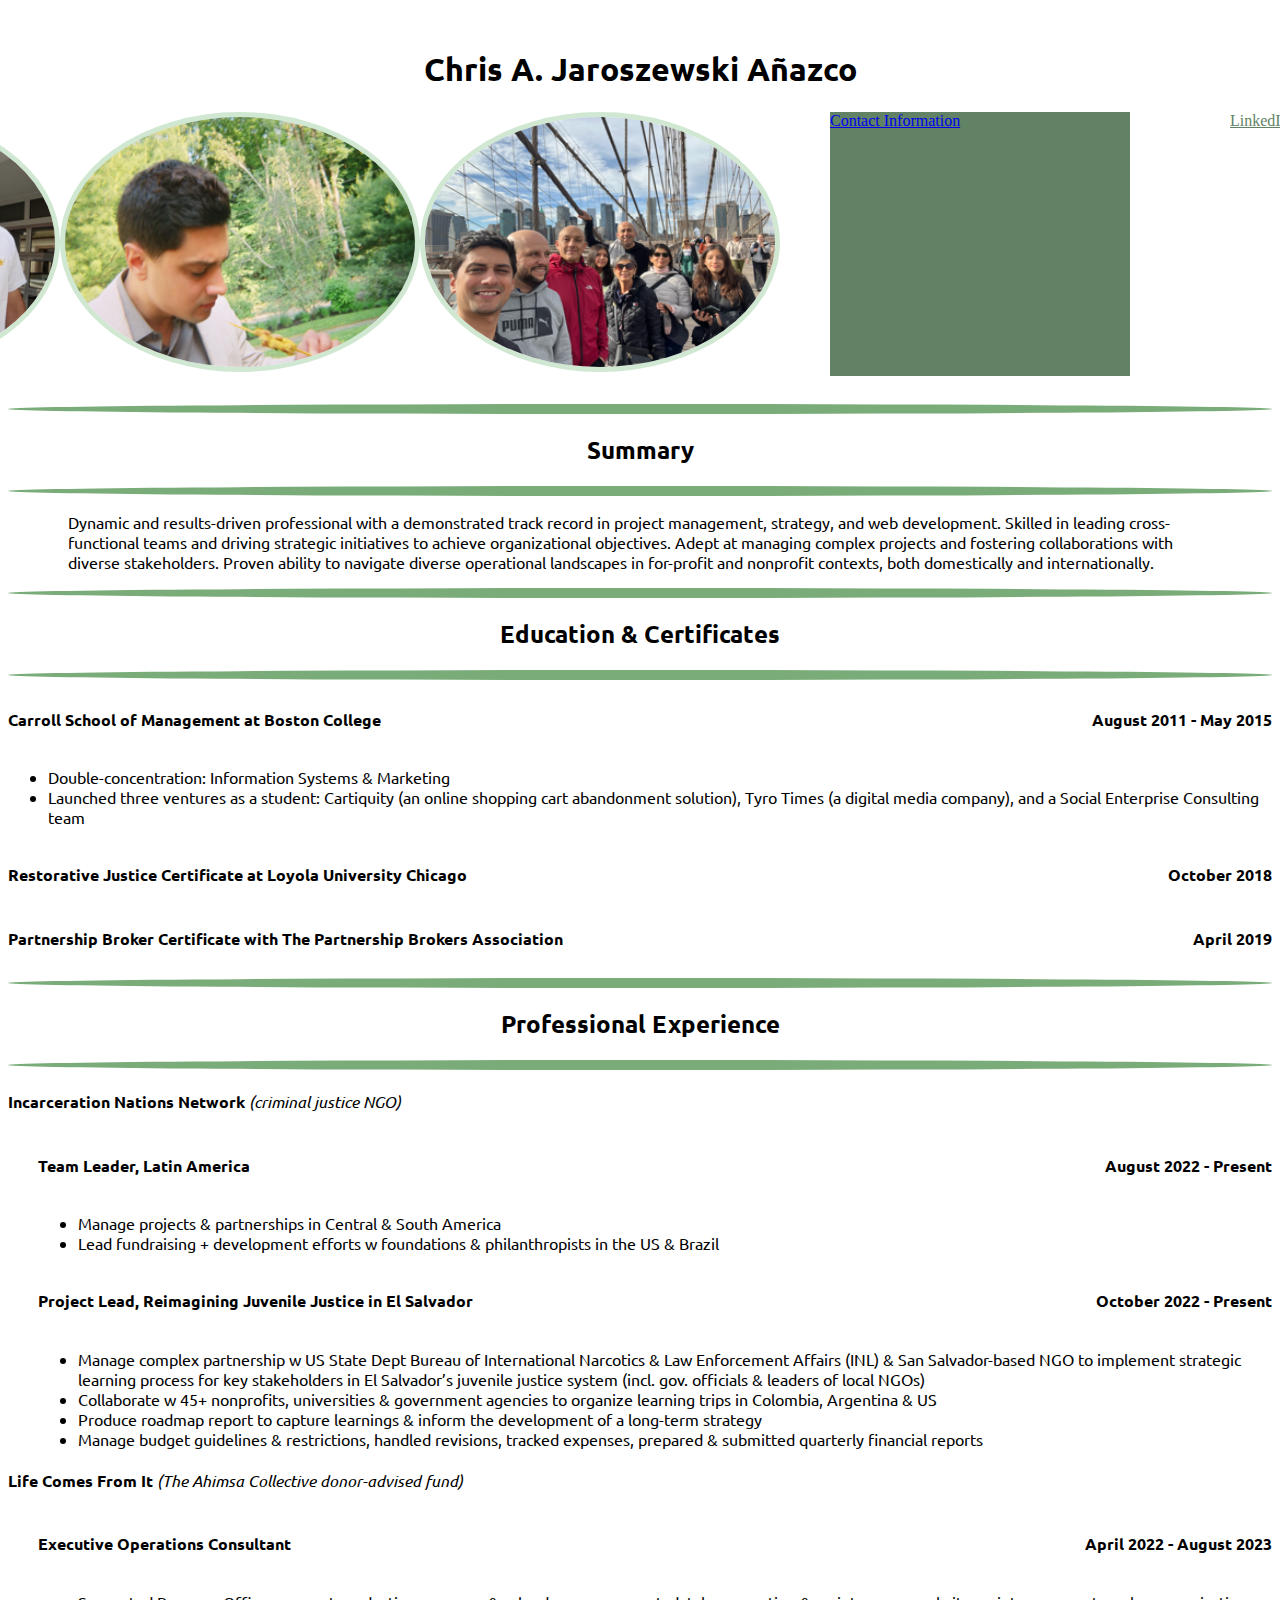
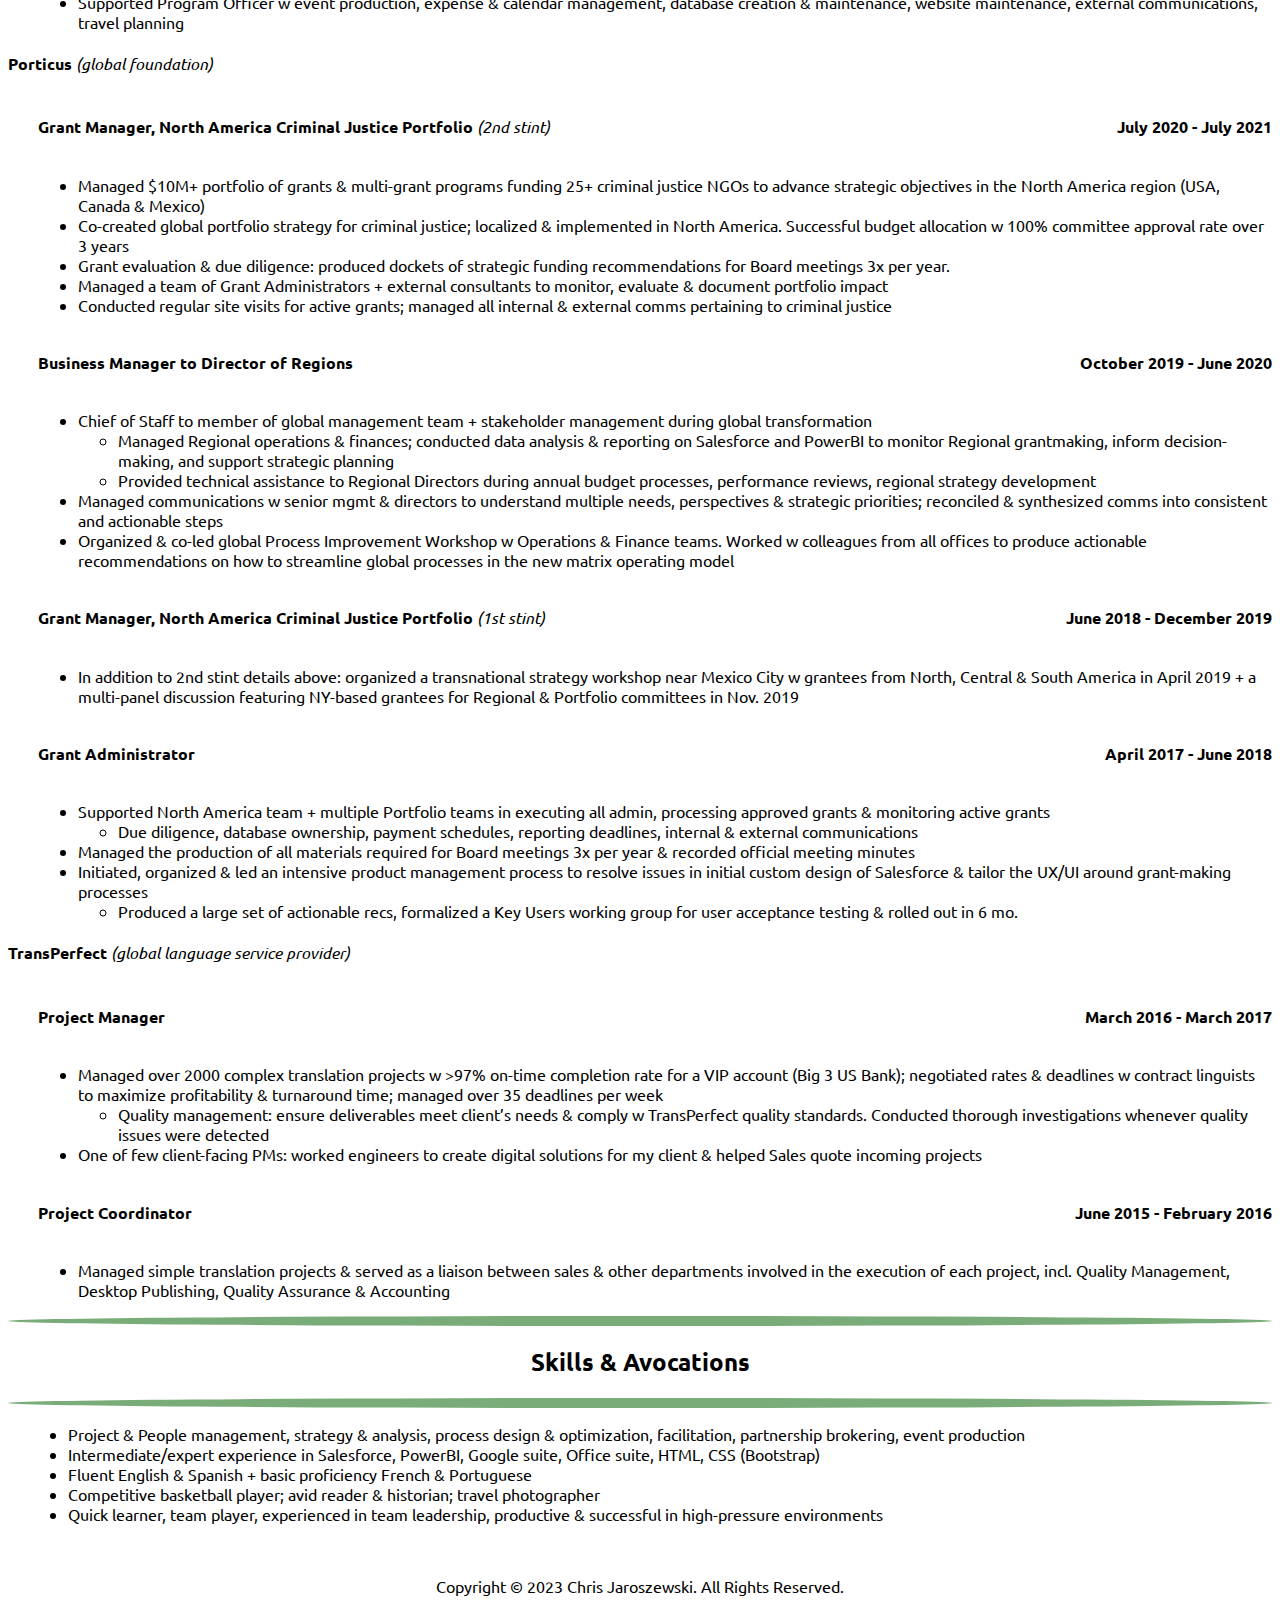
==== index.html @ 4eacf0b4 "Add files via upload" ====
<!DOCTYPE html>
<html lang="en">
<head>
    <meta charset="UTF-8">
    <meta name="viewport" content="width=device-width, initial-scale=1.0">
    <title>Chris Jaroszewski's Resume</title>
    <link rel="preconnect" href="https://fonts.googleapis.com">
    <link rel="preconnect" href="https://fonts.gstatic.com" crossorigin>
    <link href="https://fonts.googleapis.com/css2?family=Ubuntu:ital,wght@0,300;0,400;0,700;1,300;1,400&display=swap" rel="stylesheet">
    <link href="https://cdn.jsdelivr.net/npm/bootstrap@5.3.2/dist/css/bootstrap.min.css" rel="stylesheet" integrity="sha384-T3c6CoIi6uLrA9TneNEoa7RxnatzjcDSCmG1MXxSR1GAsXEV/Dwwykc2MPK8M2HN" crossorigin="anonymous">
    <link href="./styles.css" rel="stylesheet">
</head>

<body>
    <div class="center padded">
        <h1 class="heavy">Chris A. Jaroszewski A&ntilde;azco</h1>
    </div>
    <div class="container mt-3">
        <div class="row center">
            <div class="col"><img src="./Images/C&W.png" class="profile-pic" alt="C & W"></div>
            <div class="col"><img src="./Images/Chris profile pic.png" class="profile-pic" alt="Chris Jaroszewski's profile picture"></div>
            <div class="col"><img src="./Images/BK bridge w fam.png" class="profile-pic" alt="Chris with fam on Brooklyn Bridge"></div>
        <div><p></p></div>
        <div class="center">
            <a class="btn btn-primary btn-lg" href="./contact-me.html" role="button" style="width:300px; margin-left:50px; margin-right:50px">Contact Information</a>
            <a class="btn btn-outline-primary btn-lg" href="https://www.linkedin.com/in/cjaroszewski" role="button" style="width:300px; margin-left:50px; margin-right:50px">LinkedIn</a>
        </div>
    </div>
        
    </div>
    

    <div class="container padded">
        <hr>
        <h2>Summary</h2>
        <hr>
        <p class="tight">Dynamic and results-driven professional with a demonstrated track record in project management, strategy, and web development. Skilled in leading cross-functional teams and driving strategic initiatives to achieve organizational objectives. Adept at managing complex projects and fostering collaborations with diverse stakeholders. Proven ability to navigate diverse operational landscapes in for-profit and nonprofit contexts, both domestically and internationally.</p>
        
        <hr>
        <h2>Education & Certificates</h2>
        <hr>
        <div class="flex-container">
            <div>
                <h4>Carroll School of Management at Boston College</h4>
            </div>
            <div>
                <h4>August 2011 - May 2015</h4>
            </div>
        </div>
        <ul>
            <li>Double-concentration: Information Systems & Marketing</li>
            <li>Launched three ventures as a student: Cartiquity (an online shopping cart abandonment solution), Tyro Times (a digital media company), and a Social Enterprise Consulting team</li>
        </ul>
        <div class="flex-container">
            <h4>Restorative Justice Certificate at Loyola University Chicago</h4>
            <h4>October 2018</h4>
        </div>
        <div class="flex-container">
            <h4>Partnership Broker Certificate with The Partnership Brokers Association</h4>
            <h4>April 2019</h4>
        </div>
        <hr>
        <h2>Professional Experience</h2>
        <hr>
        <h4>Incarceration Nations Network <span class="italic">(criminal justice NGO)</span></h4>
        <div class="padded-left">
            <div class="flex-container">
                <h4>Team Leader, Latin America</h4>
                <h4>August 2022 - Present</h4>
            </div>
                <ul>
                    <li>Manage projects & partnerships in Central & South America</li>
                    <li>Lead fundraising + development efforts w foundations & philanthropists in the US & Brazil</li>
                </ul>
            <div class="flex-container">
                <h4>Project Lead, Reimagining Juvenile Justice in El Salvador</h4>
                <h4>October 2022 - Present</h4>
            </div>
            <ul>
                <li>Manage complex partnership w US State Dept Bureau of International Narcotics & Law Enforcement Affairs (INL) & San Salvador-based NGO to implement strategic learning process for key stakeholders in El Salvador’s juvenile justice system (incl. gov. officials & leaders of local NGOs)</li>
                <li>Collaborate w 45+ nonprofits, universities & government agencies to organize learning trips in Colombia, Argentina & US</li>
                <li>Produce roadmap report to capture learnings & inform the development of a long-term strategy</li>
                <li>Manage budget guidelines & restrictions, handled revisions, tracked expenses, prepared & submitted quarterly financial reports</li>
            </ul>
        </div>
        <h4>Life Comes From It <span class="italic">(The Ahimsa Collective donor-advised fund)</span></h4>
        <div class="padded-left">
            <div class="flex-container">
                <h4>Executive Operations Consultant</h4>
                <h4>April 2022 - August 2023</h4>
            </div>
            <ul>
                <li>Supported Program Officer w event production, expense & calendar management, database creation & maintenance, website maintenance, external communications, travel planning</li>
            </ul>
        </div>
        <h4>Porticus <span class="italic">(global foundation)</span></h4>
        <div class="padded-left">
            <div class="flex-container">
                <h4>Grant Manager, North America Criminal Justice Portfolio <span class="italic">(2nd stint)</span></h4>
                <h4>July 2020 - July 2021</h4>
            </div>
            <ul>
                <li>Managed $10M+ portfolio of grants & multi-grant programs funding 25+ criminal justice NGOs to advance strategic objectives in the North America region (USA, Canada & Mexico)</li>
                <li>Co-created global portfolio strategy for criminal justice; localized & implemented in North America. Successful budget allocation w 100% committee approval rate over 3 years</li>
                <li>Grant evaluation & due diligence: produced dockets of strategic funding recommendations for Board meetings 3x per year.</li>
                <li>Managed a team of Grant Administrators + external consultants to monitor, evaluate & document portfolio impact </li>
                <li>Conducted regular site visits for active grants; managed all internal & external comms pertaining to criminal justice</li>
            </ul>
            <div class="flex-container">
                <h4>Business Manager to Director of Regions</h4>
                <h4>October 2019 - June 2020</h4>
            </div>
            <ul>
                <li>
                    Chief of Staff to member of global management team + stakeholder management during global transformation</li>
                    <ul>
                        <li>Managed Regional operations & finances; conducted data analysis & reporting on Salesforce and PowerBI to monitor Regional grantmaking, inform decision-making, and support strategic planning 
                        </li>
                        <li>Provided technical assistance to Regional Directors during annual budget processes, performance reviews, regional strategy development
                        </li>
                    </ul>
                <li>Managed communications w senior mgmt & directors to understand multiple needs, perspectives & strategic priorities; reconciled & synthesized comms into consistent and actionable steps
                </li>
                <li>Organized & co-led global Process Improvement Workshop w Operations & Finance teams. Worked w colleagues from all offices to produce actionable recommendations on how to streamline global processes in the new matrix operating model
                </li>
            </ul>
            <div class="flex-container">
                <h4>Grant Manager, North America Criminal Justice Portfolio <span class="italic">(1st stint)</span></h4>
                <h4>June 2018 - December 2019</h4>
            </div>
            <ul>
                <li>In addition to 2nd stint details above: organized a transnational strategy workshop near Mexico City w grantees from North, Central & South America in April 2019 + a multi-panel discussion featuring NY-based grantees for Regional & Portfolio committees in Nov. 2019
                </li>
            </ul>
            <div class="flex-container">
                <h4>Grant Administrator</h4>
                <h4>April 2017 - June 2018</h4>
            </div>
            <ul>
                <li>Supported North America team + multiple Portfolio teams in executing all admin, processing approved grants & monitoring active grants 
                </li>
                <ul>
                    <li>Due diligence, database ownership, payment schedules, reporting deadlines, internal & external communications
                    </li>
                </ul>
                <li>Managed the production of all materials required for Board meetings 3x per year & recorded official meeting minutes
                </li>
                <li>Initiated, organized & led an intensive product management process to resolve issues in initial custom design of Salesforce & tailor the UX/UI around grant-making processes
                </li>
                <ul>
                    <li>Produced a large set of actionable recs, formalized a Key Users working group for user acceptance testing & rolled out in 6 mo.
                    </li>
                </ul>
            </ul>
        </div>
        <h4>TransPerfect <span class="italic">(global language service provider)</span></h4>
        <div class="padded-left">
            <div class="flex-container">
                <h4>Project Manager</h4>
                <h4>March 2016 - March 2017</h4>
            </div>
            <ul>
                <li>Managed over 2000 complex translation projects w >97% on-time completion rate for a VIP account (Big 3 US Bank); negotiated rates & deadlines w contract linguists to maximize profitability & turnaround time; managed over 35 deadlines per week
                </li>
                <ul>
                    <li>Quality management: ensure deliverables meet client’s needs & comply w TransPerfect quality standards. Conducted thorough investigations whenever quality issues were detected
                    </li>
                </ul>
                <li>One of few client-facing PMs: worked engineers to create digital solutions for my client & helped Sales quote incoming projects
                </li>
            </ul>
            <div class="flex-container">
                <h4>Project Coordinator</h4>
                <h4>June 2015 - February 2016</h4>
            </div>
                <ul>
                    <li>
                        Managed simple translation projects & served as a liaison between sales & other departments involved in the execution of each project, incl. Quality Management, Desktop Publishing, Quality Assurance & Accounting
                    </li>
                </ul>
        </div>
        <hr>
        <h2>Skills & Avocations</h2>
        <hr>
            <ul class="tight">
                <li>Project & People management, strategy & analysis, process design & optimization, facilitation, partnership brokering, event production</li>
                <li>Intermediate/expert experience in Salesforce, PowerBI, Google suite, Office suite, HTML, CSS (Bootstrap)</li>
                <li>Fluent English & Spanish + basic proficiency French & Portuguese</li>
                <li>Competitive basketball player; avid reader & historian; travel photographer</li>
                <li>Quick learner, team player, experienced in team leadership, productive & successful in high-pressure environments</li>
            </ul>
    </div>
    <div class="center padded">
        <footer>
            <p>Copyright © 2023 Chris Jaroszewski. All Rights Reserved.</p>
        </footer>
    </div>
    <script src="https://cdn.jsdelivr.net/npm/bootstrap@5.3.2/dist/js/bootstrap.bundle.min.js" integrity="sha384-C6RzsynM9kWDrMNeT87bh95OGNyZPhcTNXj1NW7RuBCsyN/o0jlpcV8Qyq46cDfL" crossorigin="anonymous"></script>
</body>
</html>
---- styles.css ----
.center {
    display: flex;
    justify-content: center;
}

.heavy {
    font-weight: 700;
}

.tight {
    padding-left: 60px;
    padding-right: 60px;
}

.flex-container {
    display: flex;
    justify-content: space-between;
}

.flex-container-even {
    display: flex;
    justify-content: space-evenly;
}

.profile-pic {
    border-radius: 50%;
    border: 5px #D0E7D2 solid;
    height: 250px;
    width: 350px
}

h1, h2, h3, h4, h5, p, li {
    font-family: 'Ubuntu', sans-serif;
}

.italic {
    font-family: 'Ubuntu', sans-serif;
    font-style: italic;
    font-weight: 300;
}

h1, h2, footer {
    text-align: center;
}

hr {
    color: #B0D9B1;
    border: 5px #79AC78 solid;
    border-radius: 50%;
}

.padded {
    padding-top: 20px;
}

.padded-left {
    padding-left: 30px;
}

.absolute {
    position: absolute;
    top: 25px;
    left: 25px
}

.btn-primary {
    background-color: #618264;
    border: #618264;
}

.btn-outline-primary {
    color: #618264;
    border-color: #618264;
}
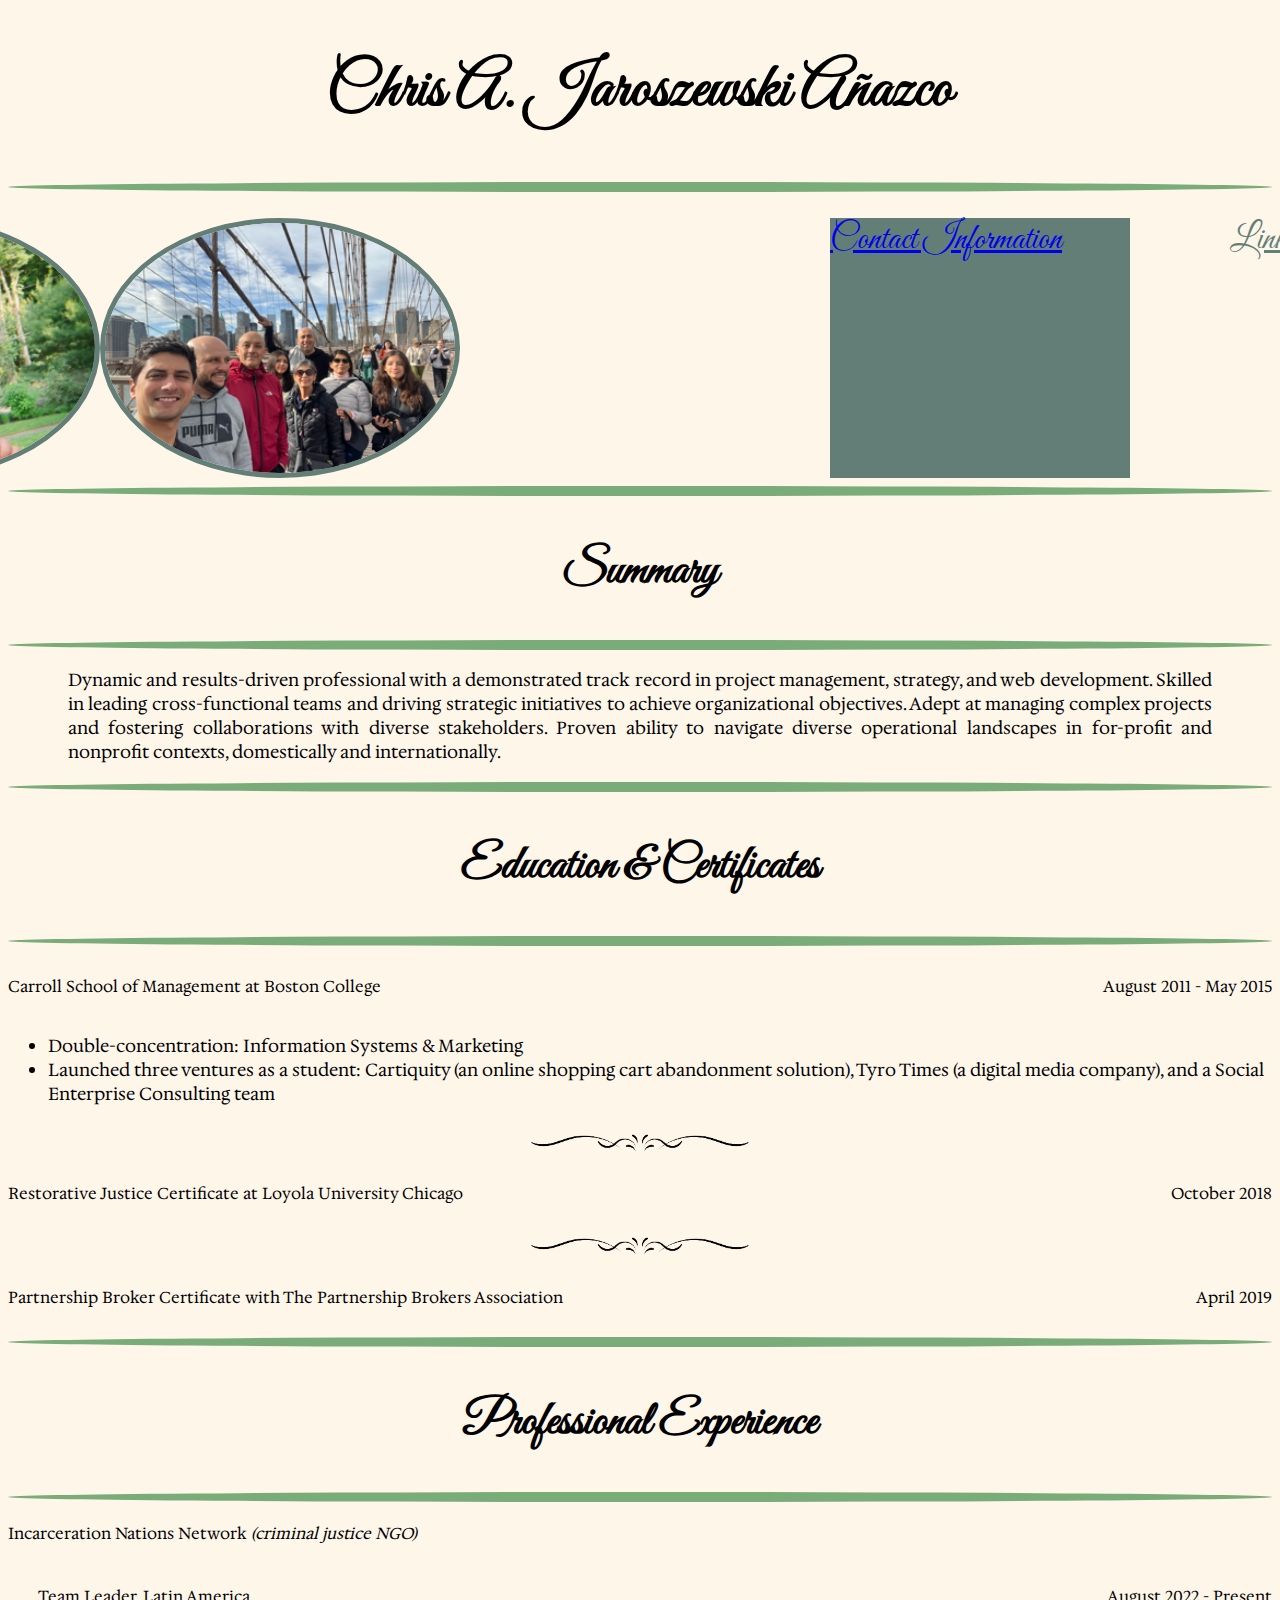
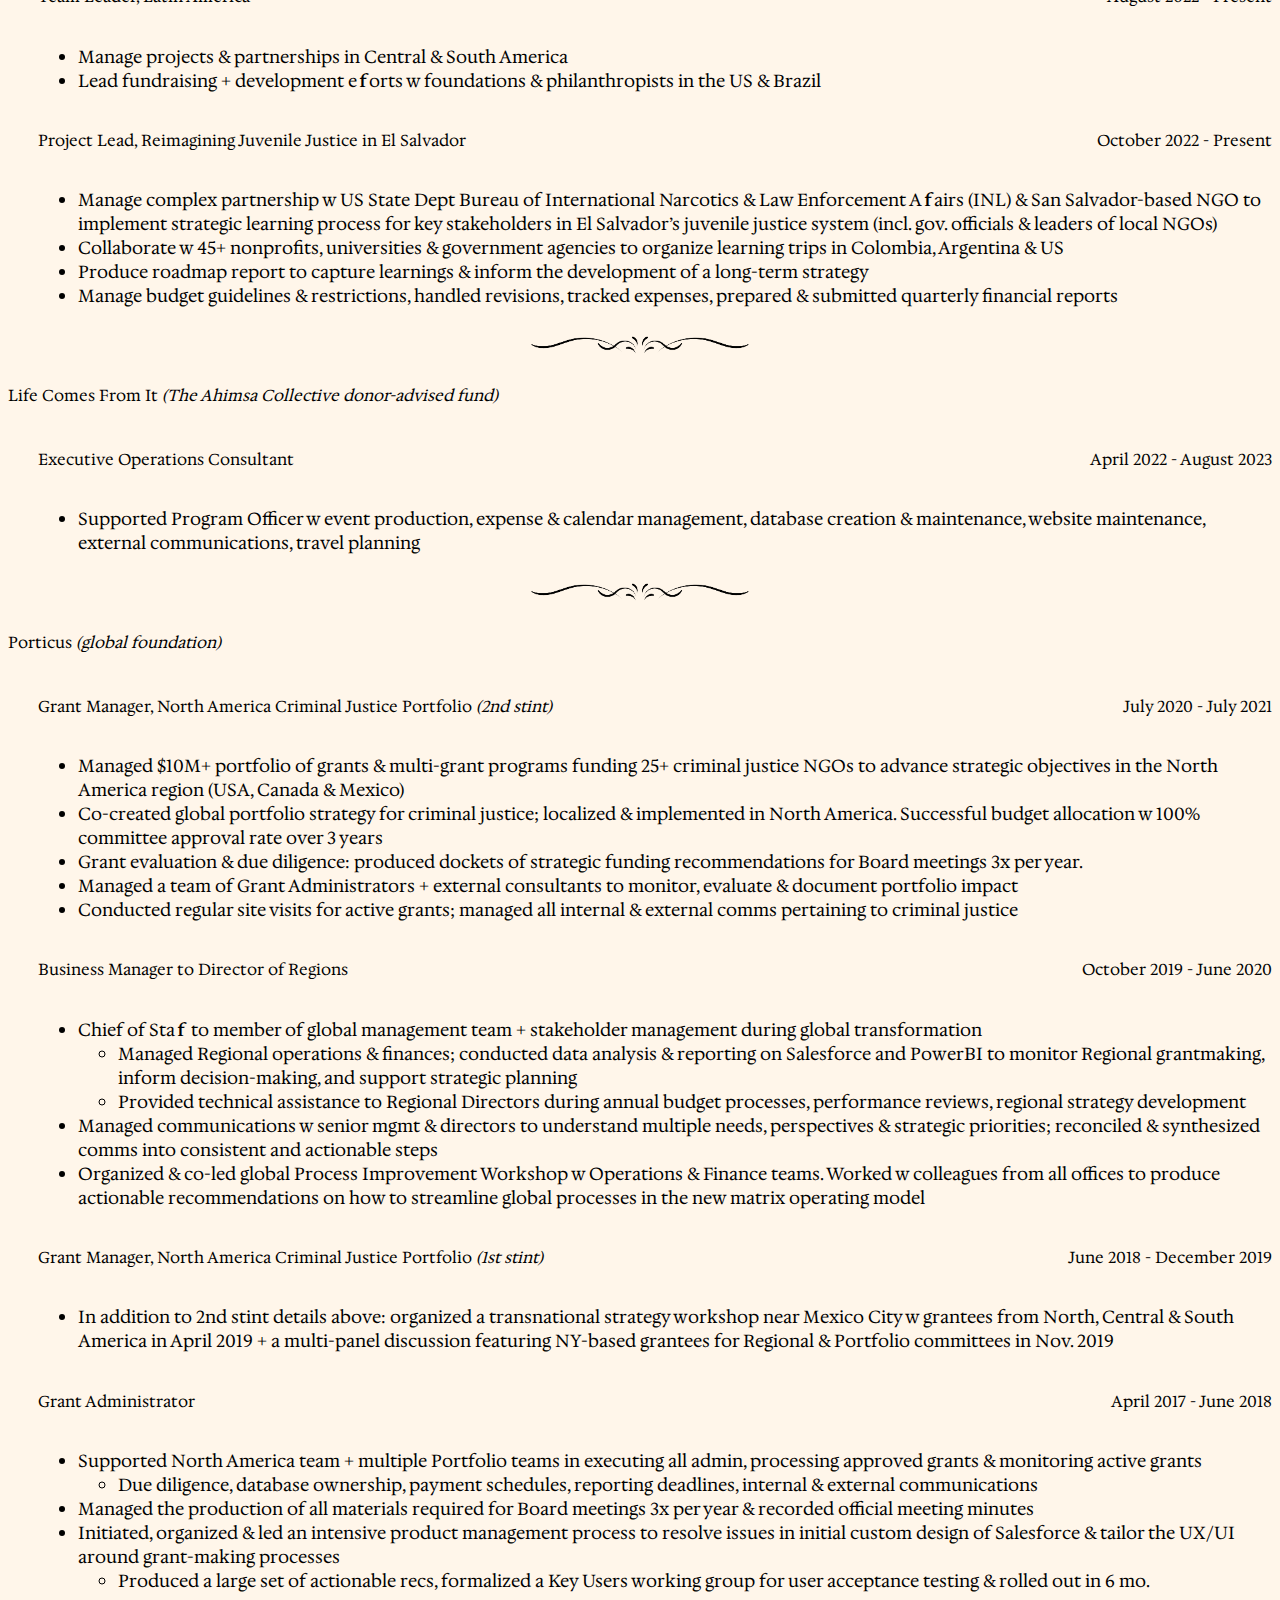
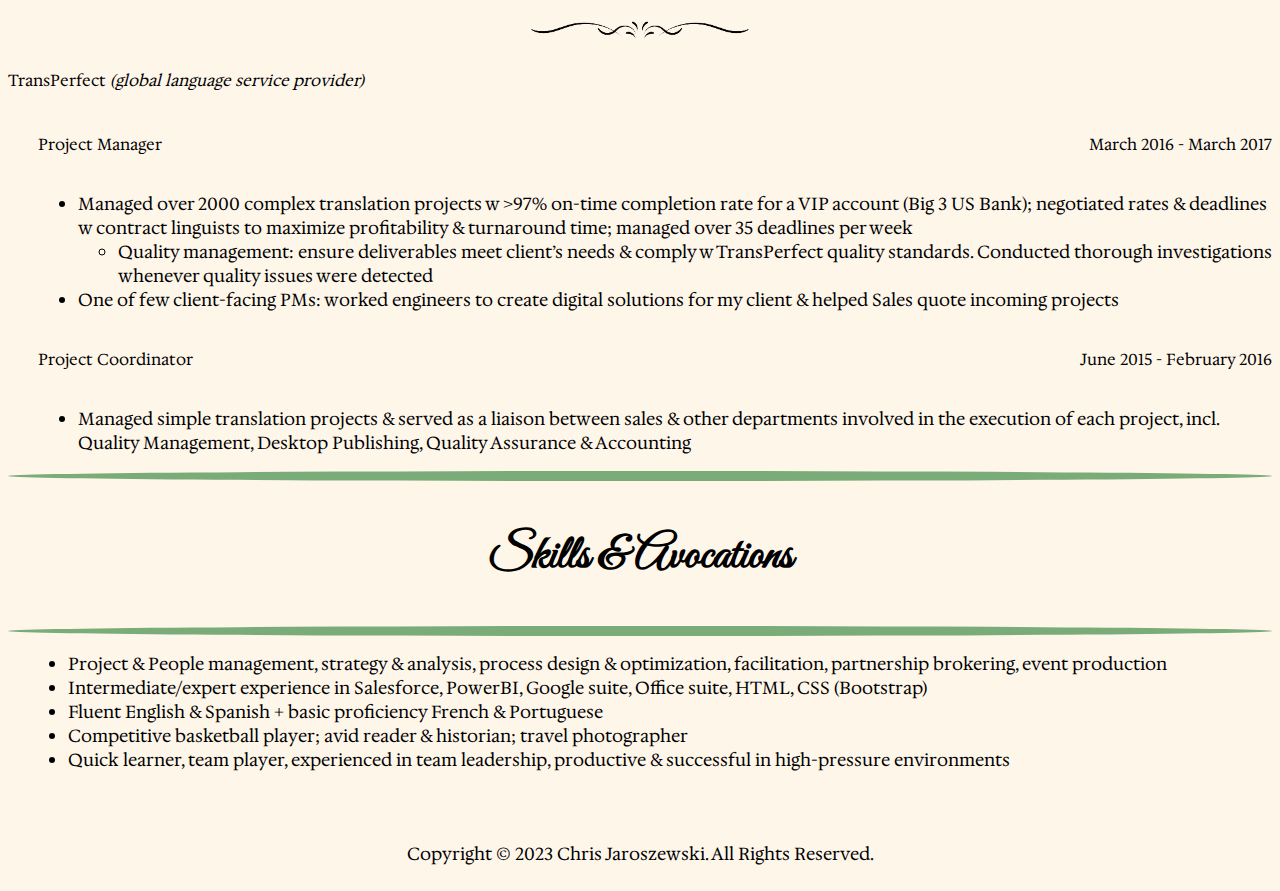
==== commit 9da72b8c: "Add files via upload" ====
--- a/index.html
+++ b/index.html
@@ -7,23 +7,27 @@
     <link rel="preconnect" href="https://fonts.googleapis.com">
     <link rel="preconnect" href="https://fonts.gstatic.com" crossorigin>
     <link href="https://fonts.googleapis.com/css2?family=Ubuntu:ital,wght@0,300;0,400;0,700;1,300;1,400&display=swap" rel="stylesheet">
+    <link href="https://fonts.googleapis.com/css2?family=Great+Vibes&display=swap" rel="stylesheet">
+    <link href="https://fonts.googleapis.com/css2?family=Hedvig+Letters+Serif:opsz@12..24&display=swap" rel="stylesheet">
     <link href="https://cdn.jsdelivr.net/npm/bootstrap@5.3.2/dist/css/bootstrap.min.css" rel="stylesheet" integrity="sha384-T3c6CoIi6uLrA9TneNEoa7RxnatzjcDSCmG1MXxSR1GAsXEV/Dwwykc2MPK8M2HN" crossorigin="anonymous">
     <link href="./styles.css" rel="stylesheet">
 </head>
 
-<body>
-    <div class="center padded">
-        <h1 class="heavy">Chris A. Jaroszewski A&ntilde;azco</h1>
-    </div>
-    <div class="container mt-3">
+<body style="background-color: #fff6ea;">
+    <div class="container center">
+        <h1 class="heavy pt-5" style="font-size: 4rem;">Chris A. Jaroszewski A&ntilde;azco</h1>
+    </div>
+    <hr>
+    <br>
+    <div>
         <div class="row center">
-            <div class="col"><img src="./Images/C&W.png" class="profile-pic" alt="C & W"></div>
-            <div class="col"><img src="./Images/Chris profile pic.png" class="profile-pic" alt="Chris Jaroszewski's profile picture"></div>
-            <div class="col"><img src="./Images/BK bridge w fam.png" class="profile-pic" alt="Chris with fam on Brooklyn Bridge"></div>
+            <div class="col center"><img src="./Images/C&W.png" class="profile-pic" alt="C & W"></div>
+            <div class="col center"><img src="./Images/Chris profile pic.png" class="profile-pic" alt="Chris Jaroszewski's profile picture"></div>
+            <div class="col center"><img src="./Images/BK bridge w fam.png" class="profile-pic" alt="Chris with fam on Brooklyn Bridge"></div>
         <div><p></p></div>
-        <div class="center">
-            <a class="btn btn-primary btn-lg" href="./contact-me.html" role="button" style="width:300px; margin-left:50px; margin-right:50px">Contact Information</a>
-            <a class="btn btn-outline-primary btn-lg" href="https://www.linkedin.com/in/cjaroszewski" role="button" style="width:300px; margin-left:50px; margin-right:50px">LinkedIn</a>
+        <div class="row center">
+            <div class="col center" style="padding-left: 320px;"><a class="btn btn-primary btn-lg" href="./contact-me.html" role="button" style="width:300px; margin-left:50px; margin-right:50px; font-family: 'Great Vibes', cursive; font-size: 2.2rem">Contact Information</a></div>
+            <div class="col center" style="padding-right: 320px;"><a class="btn btn-outline-primary btn-lg" href="https://www.linkedin.com/in/cjaroszewski" role="button" style="width:300px; margin-left:50px; margin-right:50px; font-family: 'Great Vibes', cursive; font-size: 2.2rem">LinkedIn</a></div>
         </div>
     </div>
         
@@ -34,7 +38,7 @@
         <hr>
         <h2>Summary</h2>
         <hr>
-        <p class="tight">Dynamic and results-driven professional with a demonstrated track record in project management, strategy, and web development. Skilled in leading cross-functional teams and driving strategic initiatives to achieve organizational objectives. Adept at managing complex projects and fostering collaborations with diverse stakeholders. Proven ability to navigate diverse operational landscapes in for-profit and nonprofit contexts, both domestically and internationally.</p>
+        <p class="tight" style="text-align: justify;">Dynamic and results-driven professional with a demonstrated track record in project management, strategy, and web development. Skilled in leading cross-functional teams and driving strategic initiatives to achieve organizational objectives. Adept at managing complex projects and fostering collaborations with diverse stakeholders. Proven ability to navigate diverse operational landscapes in for-profit and nonprofit contexts, domestically and internationally.</p>
         
         <hr>
         <h2>Education & Certificates</h2>
@@ -51,10 +55,12 @@
             <li>Double-concentration: Information Systems & Marketing</li>
             <li>Launched three ventures as a student: Cartiquity (an online shopping cart abandonment solution), Tyro Times (a digital media company), and a Social Enterprise Consulting team</li>
         </ul>
+        <div class="center"><img src="./Images/divider.png" alt="divider" height="40px"></div>
         <div class="flex-container">
             <h4>Restorative Justice Certificate at Loyola University Chicago</h4>
             <h4>October 2018</h4>
         </div>
+        <div class="center"><img src="./Images/divider.png" alt="divider" height="40px"></div>
         <div class="flex-container">
             <h4>Partnership Broker Certificate with The Partnership Brokers Association</h4>
             <h4>April 2019</h4>
@@ -62,7 +68,7 @@
         <hr>
         <h2>Professional Experience</h2>
         <hr>
-        <h4>Incarceration Nations Network <span class="italic">(criminal justice NGO)</span></h4>
+        <h4>Incarceration Nations Network <span style="font-style: italic">(criminal justice NGO)</span></h4>
         <div class="padded-left">
             <div class="flex-container">
                 <h4>Team Leader, Latin America</h4>
@@ -83,7 +89,8 @@
                 <li>Manage budget guidelines & restrictions, handled revisions, tracked expenses, prepared & submitted quarterly financial reports</li>
             </ul>
         </div>
-        <h4>Life Comes From It <span class="italic">(The Ahimsa Collective donor-advised fund)</span></h4>
+        <div class="center"><img src="./Images/divider.png" alt="divider" height="40px"></div>
+        <h4>Life Comes From It <span style="font-style: italic">(The Ahimsa Collective donor-advised fund)</span></h4>
         <div class="padded-left">
             <div class="flex-container">
                 <h4>Executive Operations Consultant</h4>
@@ -93,10 +100,11 @@
                 <li>Supported Program Officer w event production, expense & calendar management, database creation & maintenance, website maintenance, external communications, travel planning</li>
             </ul>
         </div>
-        <h4>Porticus <span class="italic">(global foundation)</span></h4>
-        <div class="padded-left">
-            <div class="flex-container">
-                <h4>Grant Manager, North America Criminal Justice Portfolio <span class="italic">(2nd stint)</span></h4>
+        <div class="center"><img src="./Images/divider.png" alt="divider" height="40px"></div>
+        <h4>Porticus <span style="font-style: italic">(global foundation)</span></h4>
+        <div class="padded-left">
+            <div class="flex-container">
+                <h4>Grant Manager, North America Criminal Justice Portfolio <span style="font-style: italic">(2nd stint)</span></h4>
                 <h4>July 2020 - July 2021</h4>
             </div>
             <ul>
@@ -125,7 +133,7 @@
                 </li>
             </ul>
             <div class="flex-container">
-                <h4>Grant Manager, North America Criminal Justice Portfolio <span class="italic">(1st stint)</span></h4>
+                <h4>Grant Manager, North America Criminal Justice Portfolio <span style="font-style: italic">(1st stint)</span></h4>
                 <h4>June 2018 - December 2019</h4>
             </div>
             <ul>
@@ -153,7 +161,8 @@
                 </ul>
             </ul>
         </div>
-        <h4>TransPerfect <span class="italic">(global language service provider)</span></h4>
+        <div class="center"><img src="./Images/divider.png" alt="divider" height="40px"></div>
+        <h4>TransPerfect <span style="font-style: italic;">(global language service provider)</span></h4>
         <div class="padded-left">
             <div class="flex-container">
                 <h4>Project Manager</h4>
@@ -190,6 +199,8 @@
                 <li>Quick learner, team player, experienced in team leadership, productive & successful in high-pressure environments</li>
             </ul>
     </div>
+    <br>
+    <br>
     <div class="center padded">
         <footer>
             <p>Copyright © 2023 Chris Jaroszewski. All Rights Reserved.</p>
--- a/styles.css
+++ b/styles.css
@@ -24,13 +24,26 @@
 
 .profile-pic {
     border-radius: 50%;
-    border: 5px #D0E7D2 solid;
+    border: 5px #637E76 solid;
     height: 250px;
     width: 350px
 }
 
-h1, h2, h3, h4, h5, p, li {
-    font-family: 'Ubuntu', sans-serif;
+h1, h2 {
+    font-family: 'Great Vibes', cursive;
+}
+
+h2 {
+    font-size: 3rem;
+    padding-top: 5px;
+}
+
+h3, h4, h5, p, li {
+    font-family: 'Hedvig Letters Serif', serif;
+}
+
+p, li {
+    font-size: 1.1rem;
 }
 
 .italic {
@@ -44,13 +57,9 @@
 }
 
 hr {
-    color: #B0D9B1;
+    color: #637E76;
     border: 5px #79AC78 solid;
     border-radius: 50%;
-}
-
-.padded {
-    padding-top: 20px;
 }
 
 .padded-left {
@@ -64,11 +73,11 @@
 }
 
 .btn-primary {
-    background-color: #618264;
-    border: #618264;
+    background-color: #637E76;
+    border: #637E76;
 }
 
 .btn-outline-primary {
-    color: #618264;
-    border-color: #618264;
+    color: #637E76;
+    border-color: #637E76;
 }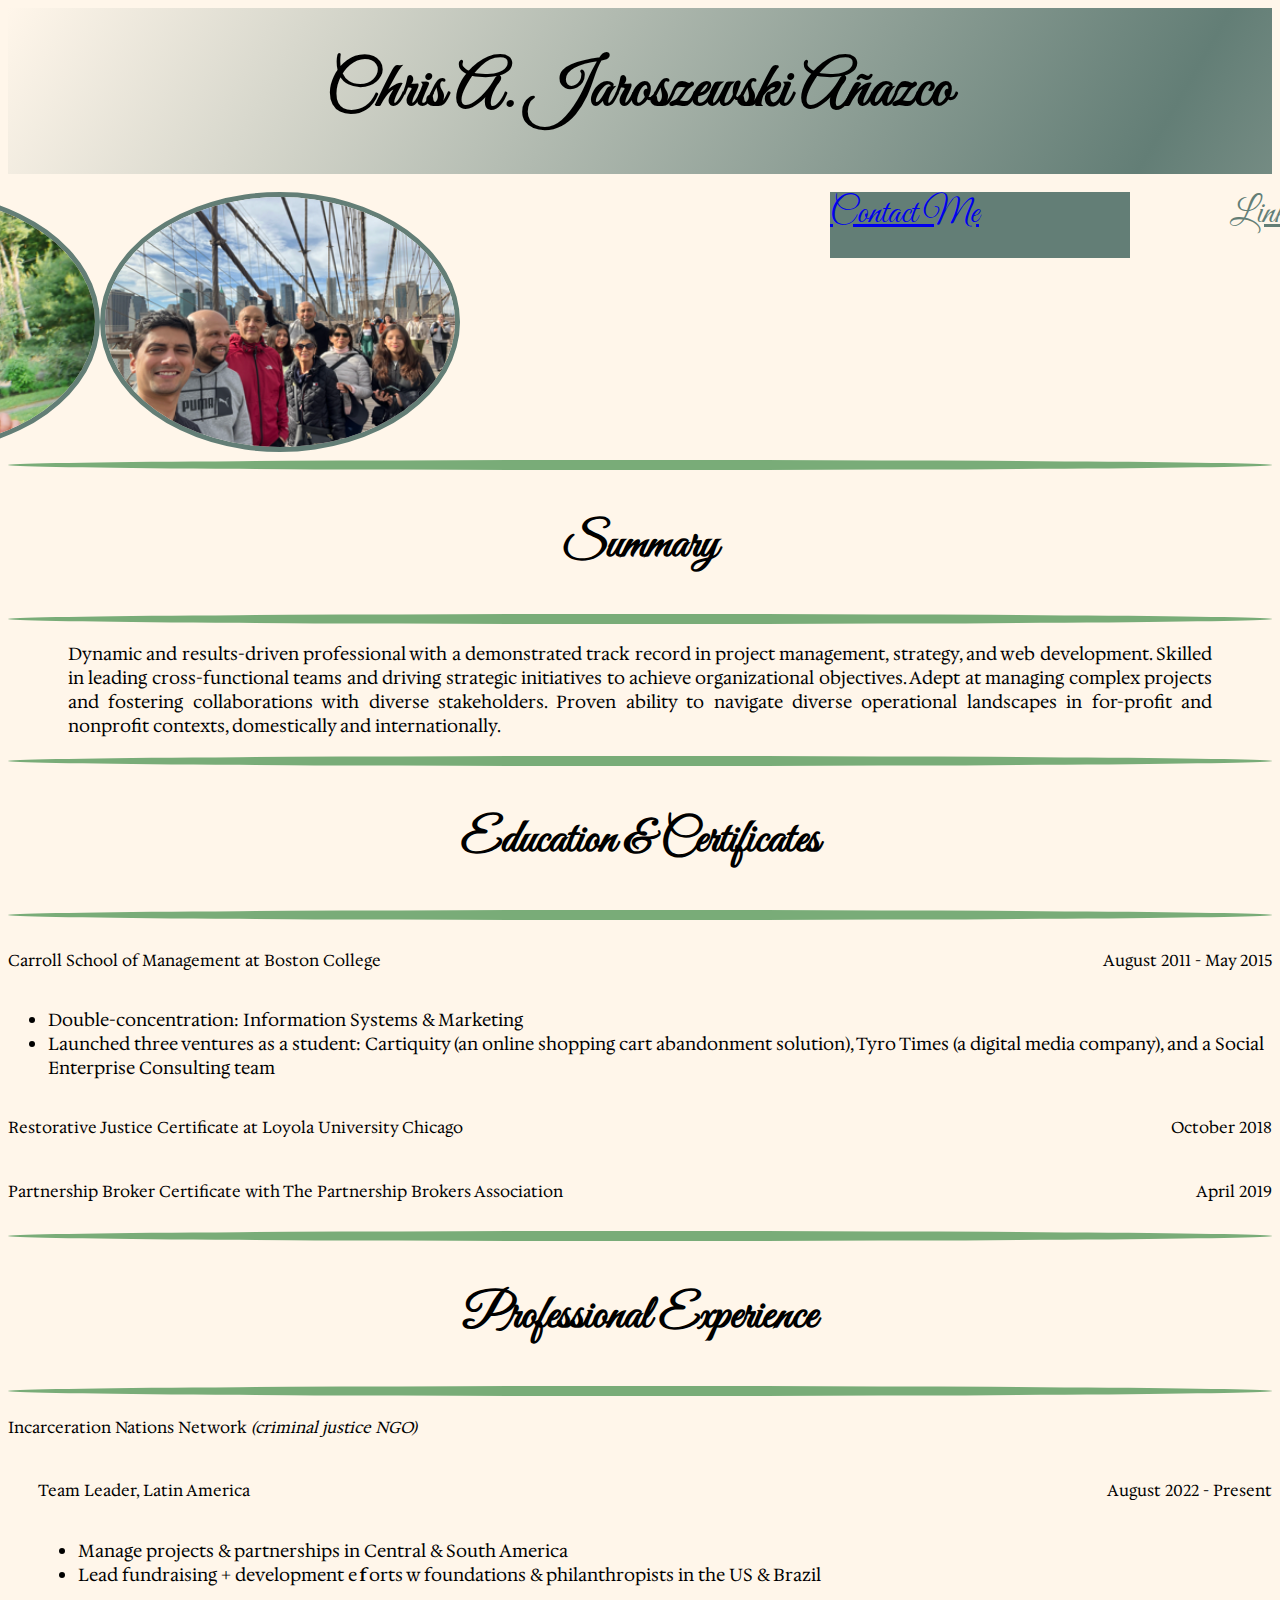
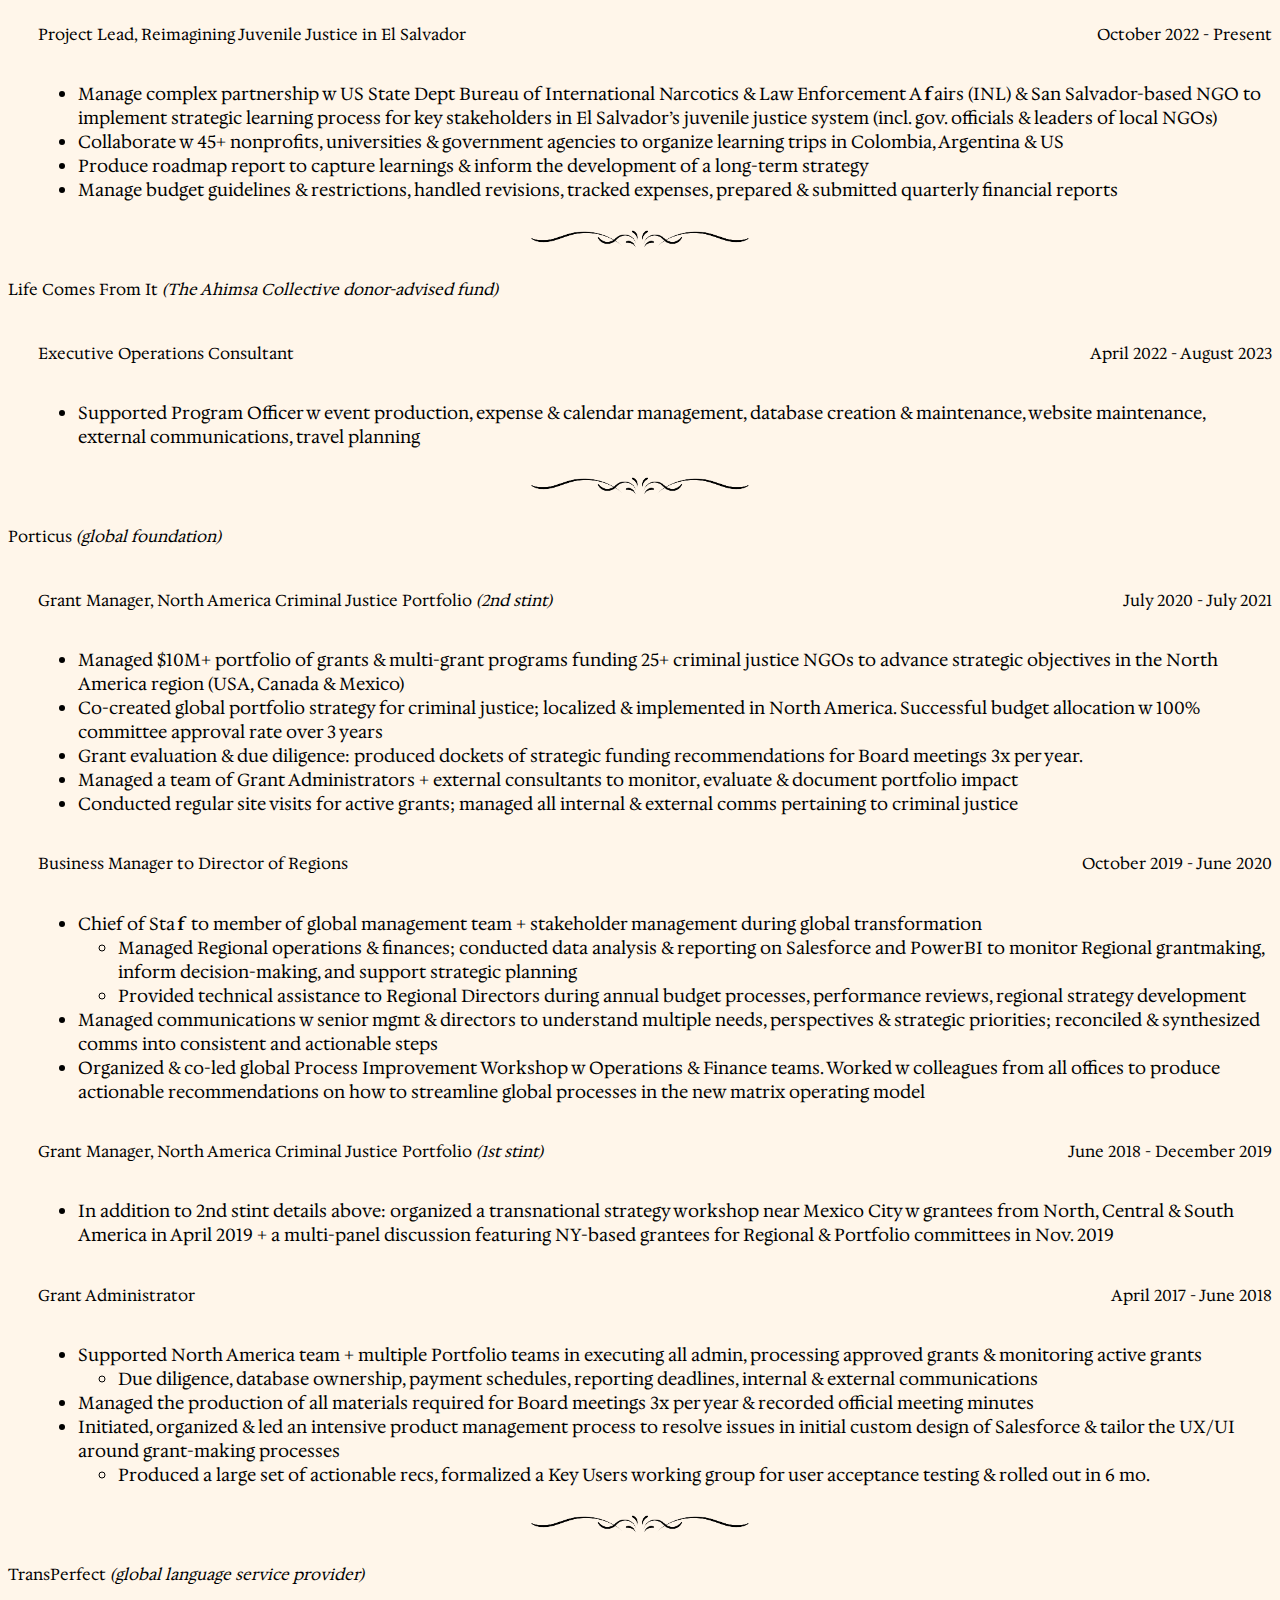
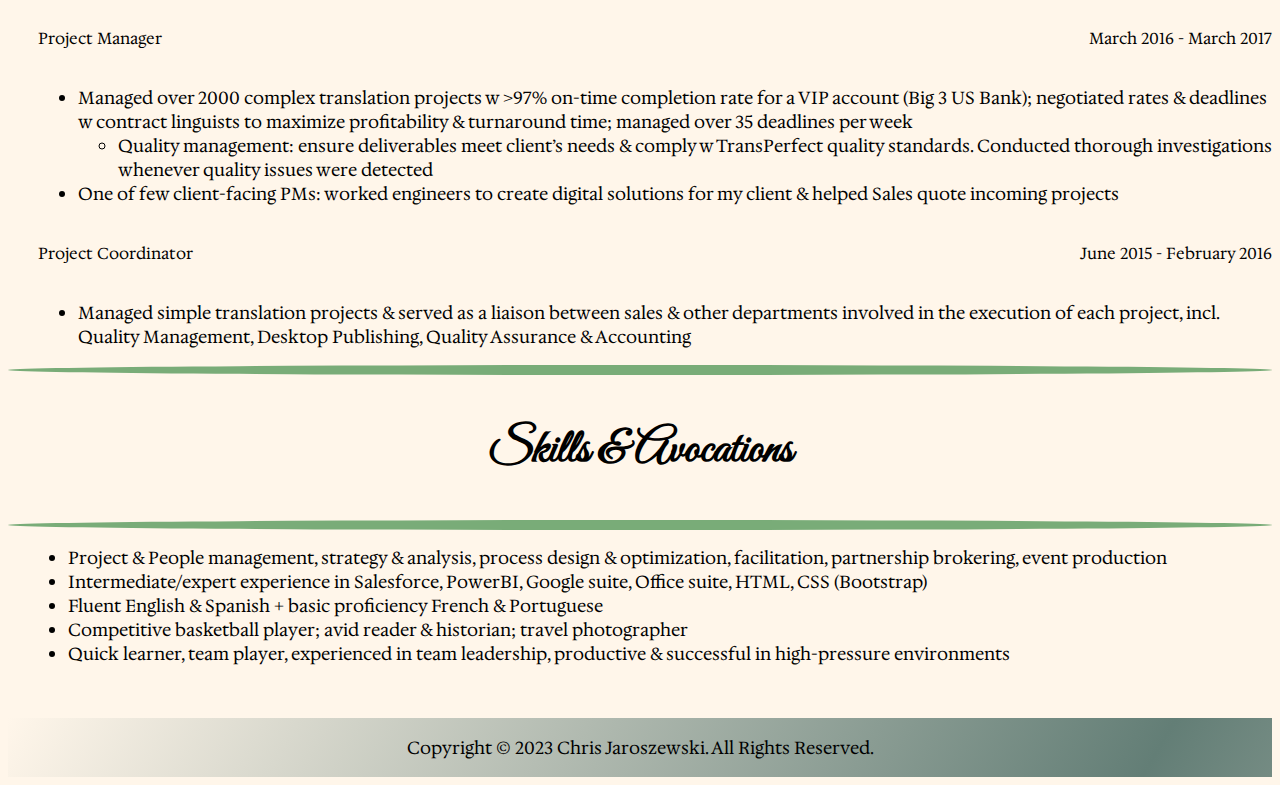
==== commit 61f4772e: "Add files via upload" ====
--- a/index.html
+++ b/index.html
@@ -6,7 +6,6 @@
     <title>Chris Jaroszewski's Resume</title>
     <link rel="preconnect" href="https://fonts.googleapis.com">
     <link rel="preconnect" href="https://fonts.gstatic.com" crossorigin>
-    <link href="https://fonts.googleapis.com/css2?family=Ubuntu:ital,wght@0,300;0,400;0,700;1,300;1,400&display=swap" rel="stylesheet">
     <link href="https://fonts.googleapis.com/css2?family=Great+Vibes&display=swap" rel="stylesheet">
     <link href="https://fonts.googleapis.com/css2?family=Hedvig+Letters+Serif:opsz@12..24&display=swap" rel="stylesheet">
     <link href="https://cdn.jsdelivr.net/npm/bootstrap@5.3.2/dist/css/bootstrap.min.css" rel="stylesheet" integrity="sha384-T3c6CoIi6uLrA9TneNEoa7RxnatzjcDSCmG1MXxSR1GAsXEV/Dwwykc2MPK8M2HN" crossorigin="anonymous">
@@ -14,10 +13,9 @@
 </head>
 
 <body style="background-color: #fff6ea;">
-    <div class="container center">
-        <h1 class="heavy pt-5" style="font-size: 4rem;">Chris A. Jaroszewski A&ntilde;azco</h1>
-    </div>
-    <hr>
+    <div class="sage center text-muted">
+        <h1 class="heavy py-5 mb-0" style="font-size: 4rem;">Chris A. Jaroszewski A&ntilde;azco</h1>
+    </div>
     <br>
     <div>
         <div class="row center">
@@ -26,15 +24,15 @@
             <div class="col center"><img src="./Images/BK bridge w fam.png" class="profile-pic" alt="Chris with fam on Brooklyn Bridge"></div>
         <div><p></p></div>
         <div class="row center">
-            <div class="col center" style="padding-left: 320px;"><a class="btn btn-primary btn-lg" href="./contact-me.html" role="button" style="width:300px; margin-left:50px; margin-right:50px; font-family: 'Great Vibes', cursive; font-size: 2.2rem">Contact Information</a></div>
-            <div class="col center" style="padding-right: 320px;"><a class="btn btn-outline-primary btn-lg" href="https://www.linkedin.com/in/cjaroszewski" role="button" style="width:300px; margin-left:50px; margin-right:50px; font-family: 'Great Vibes', cursive; font-size: 2.2rem">LinkedIn</a></div>
+            <div class="col center" style="padding-left: 320px;"><a class="btn btn-primary btn-lg" href="./contact-me.html" role="button" style="width:300px; height: 66px; margin-left:50px; margin-right:50px; margin-bottom: 0px; font-family: 'Great Vibes', cursive; font-size: 2.2rem">Contact Me</a></div>
+            <div class="col center" style="padding-right: 320px;"><a class="btn btn-outline-primary btn-lg" href="https://www.linkedin.com/in/cjaroszewski" role="button" style="width:300px; height: 66px; margin-left:50px; margin-right:50px; font-family: 'Great Vibes', cursive; font-size: 2.2rem">Linkedin</a></div>
         </div>
     </div>
         
     </div>
     
 
-    <div class="container padded">
+    <div class="container padded text-muted">
         <hr>
         <h2>Summary</h2>
         <hr>
@@ -55,12 +53,10 @@
             <li>Double-concentration: Information Systems & Marketing</li>
             <li>Launched three ventures as a student: Cartiquity (an online shopping cart abandonment solution), Tyro Times (a digital media company), and a Social Enterprise Consulting team</li>
         </ul>
-        <div class="center"><img src="./Images/divider.png" alt="divider" height="40px"></div>
         <div class="flex-container">
             <h4>Restorative Justice Certificate at Loyola University Chicago</h4>
             <h4>October 2018</h4>
         </div>
-        <div class="center"><img src="./Images/divider.png" alt="divider" height="40px"></div>
         <div class="flex-container">
             <h4>Partnership Broker Certificate with The Partnership Brokers Association</h4>
             <h4>April 2019</h4>
@@ -201,9 +197,9 @@
     </div>
     <br>
     <br>
-    <div class="center padded">
+    <div class="sage center padded py-5 text-muted">
         <footer>
-            <p>Copyright © 2023 Chris Jaroszewski. All Rights Reserved.</p>
+            <p class="mb-0">Copyright © 2023 Chris Jaroszewski. All Rights Reserved.</p>
         </footer>
     </div>
     <script src="https://cdn.jsdelivr.net/npm/bootstrap@5.3.2/dist/js/bootstrap.bundle.min.js" integrity="sha384-C6RzsynM9kWDrMNeT87bh95OGNyZPhcTNXj1NW7RuBCsyN/o0jlpcV8Qyq46cDfL" crossorigin="anonymous"></script>
--- a/styles.css
+++ b/styles.css
@@ -1,3 +1,9 @@
+.sage {
+    background: linear-gradient(300deg, #fff6ea, #637E76, #fff6ea);
+    background-size: 180% 180%;
+    animation: gradient-animation 18s ease infinite;
+}
+
 .center {
     display: flex;
     justify-content: center;
@@ -46,12 +52,6 @@
     font-size: 1.1rem;
 }
 
-.italic {
-    font-family: 'Ubuntu', sans-serif;
-    font-style: italic;
-    font-weight: 300;
-}
-
 h1, h2, footer {
     text-align: center;
 }
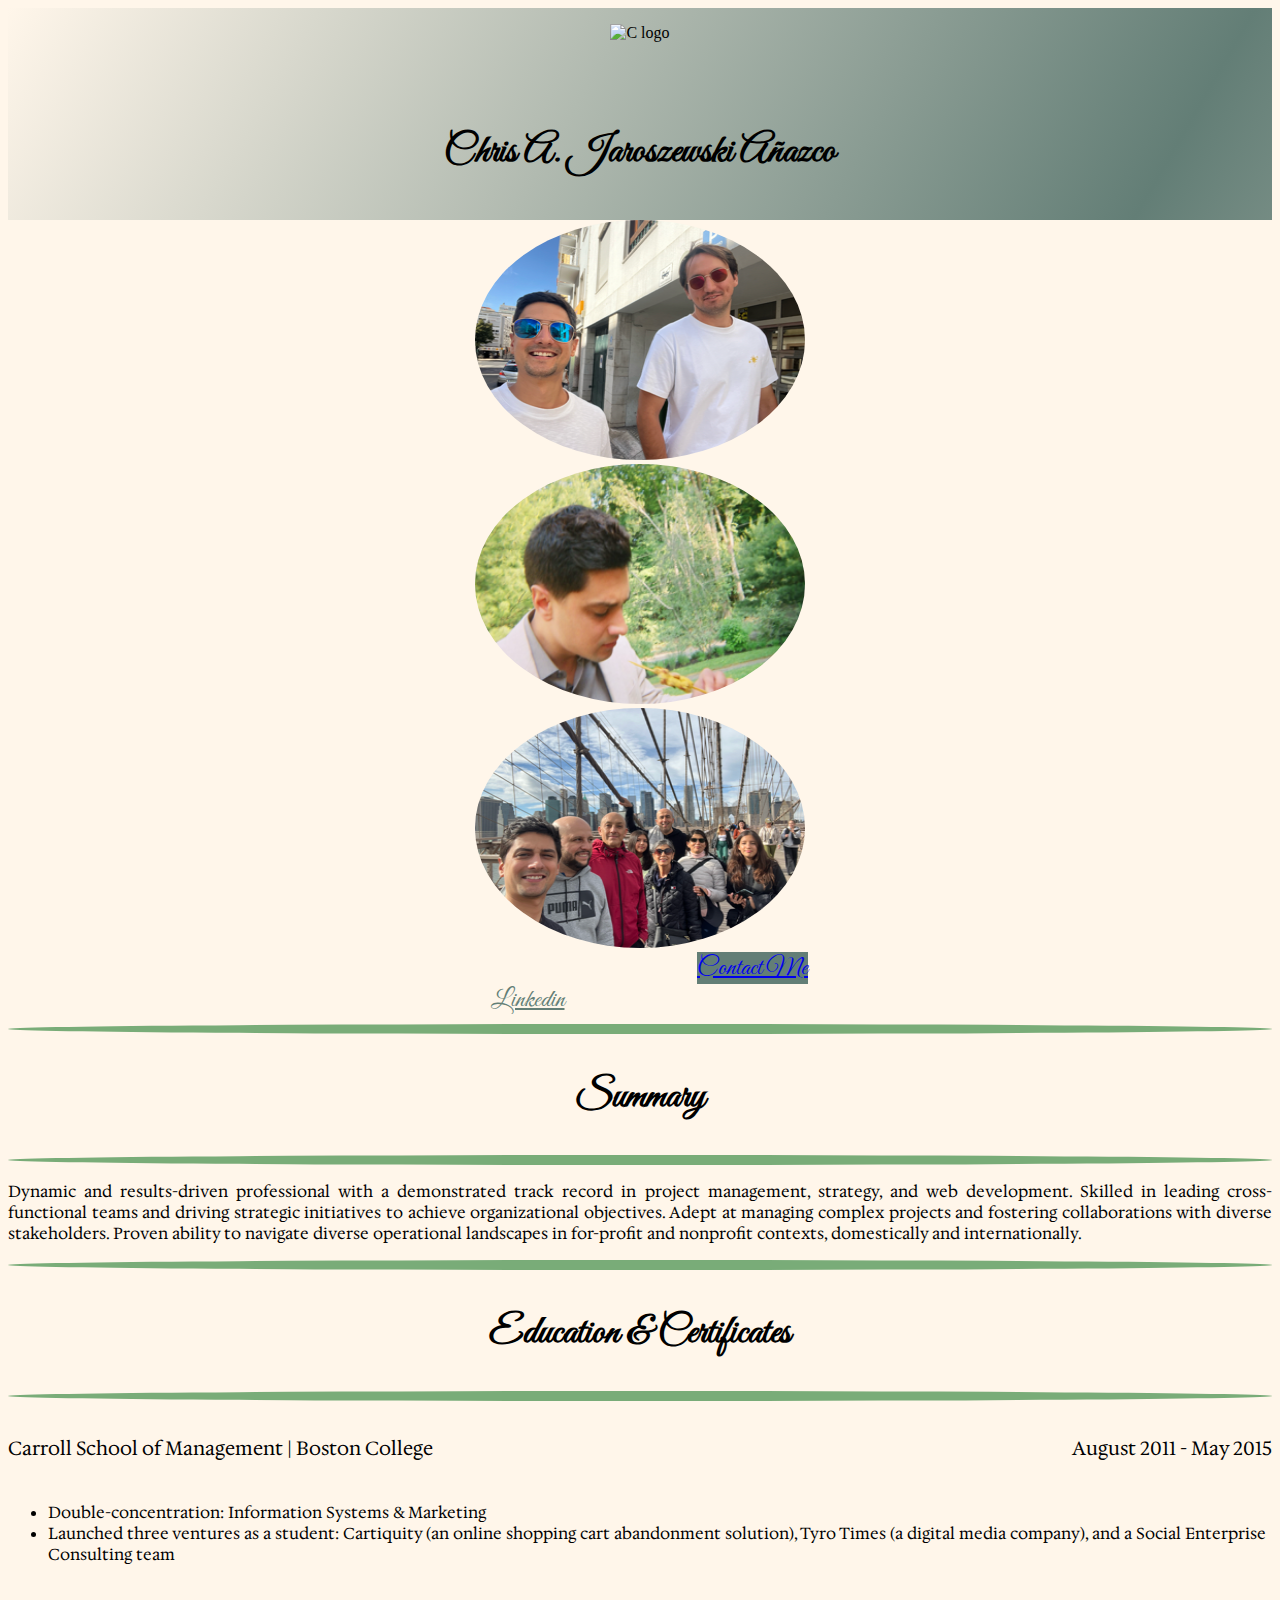
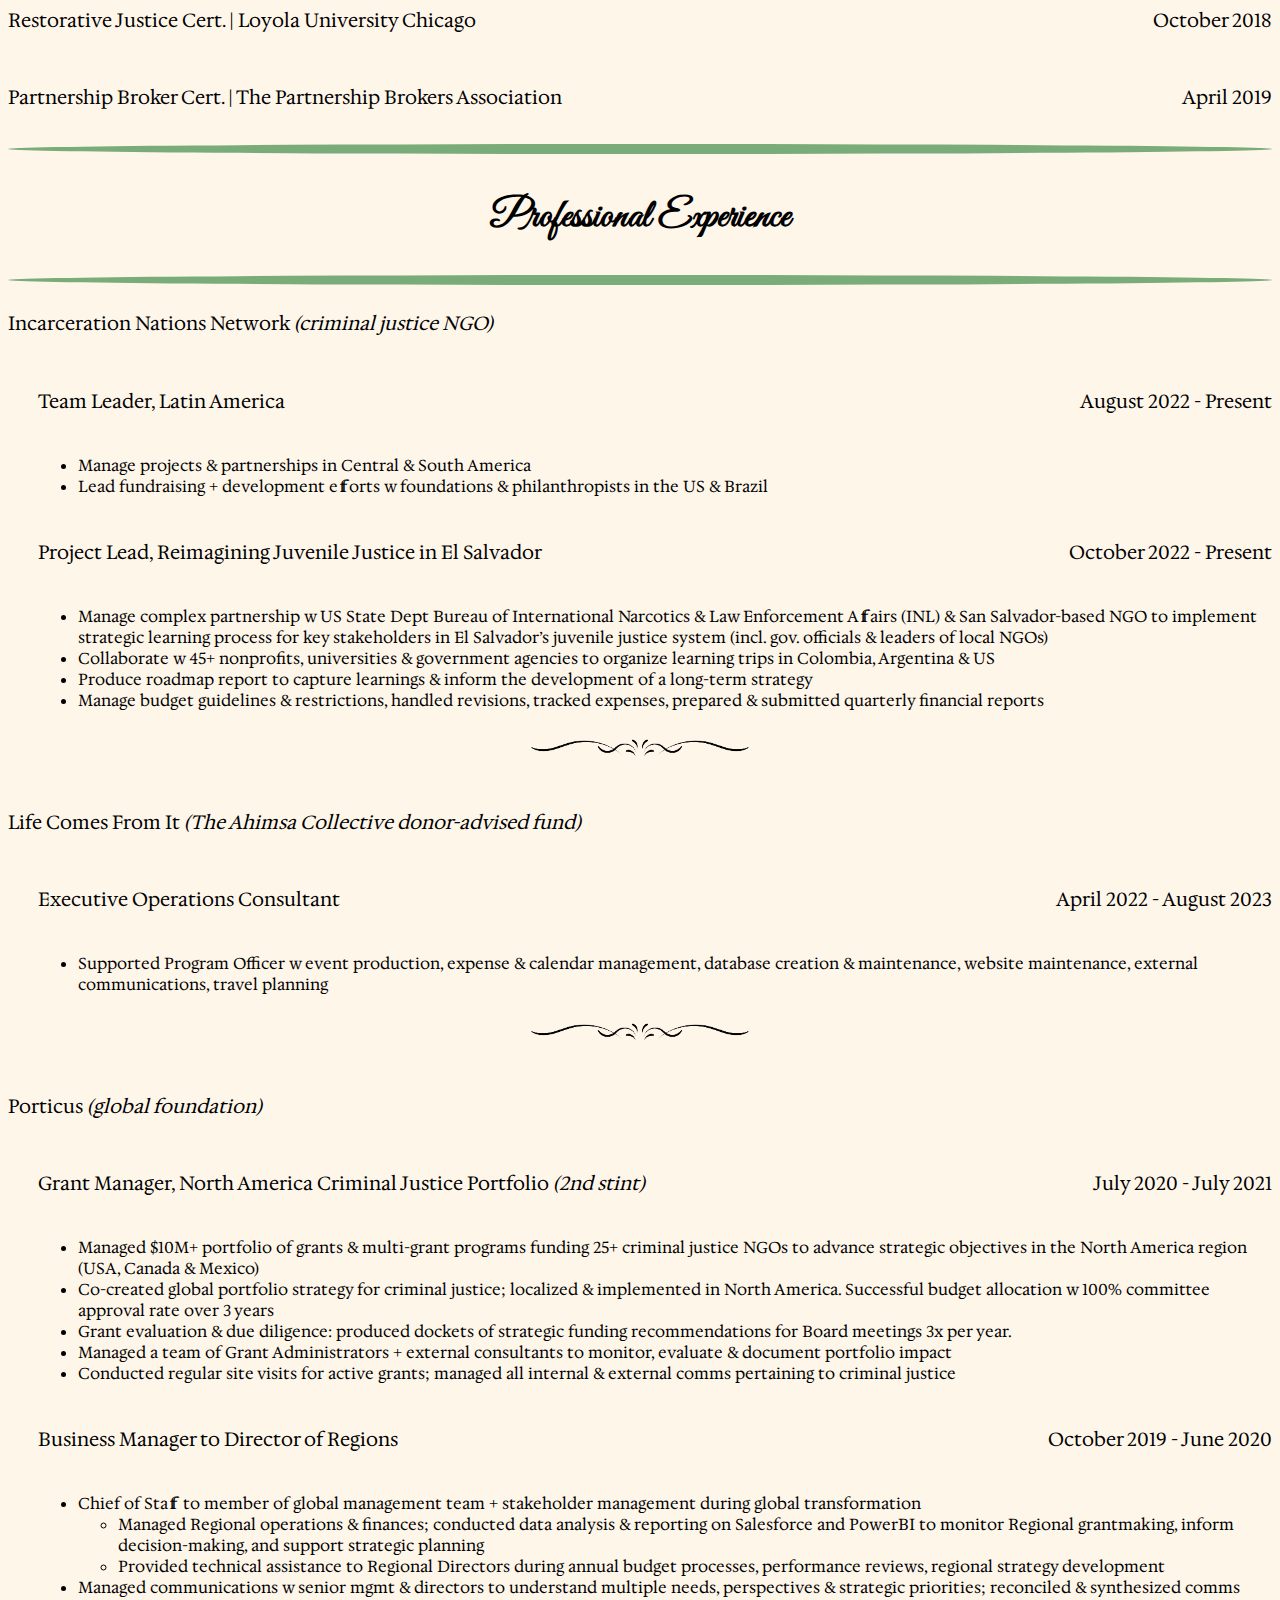
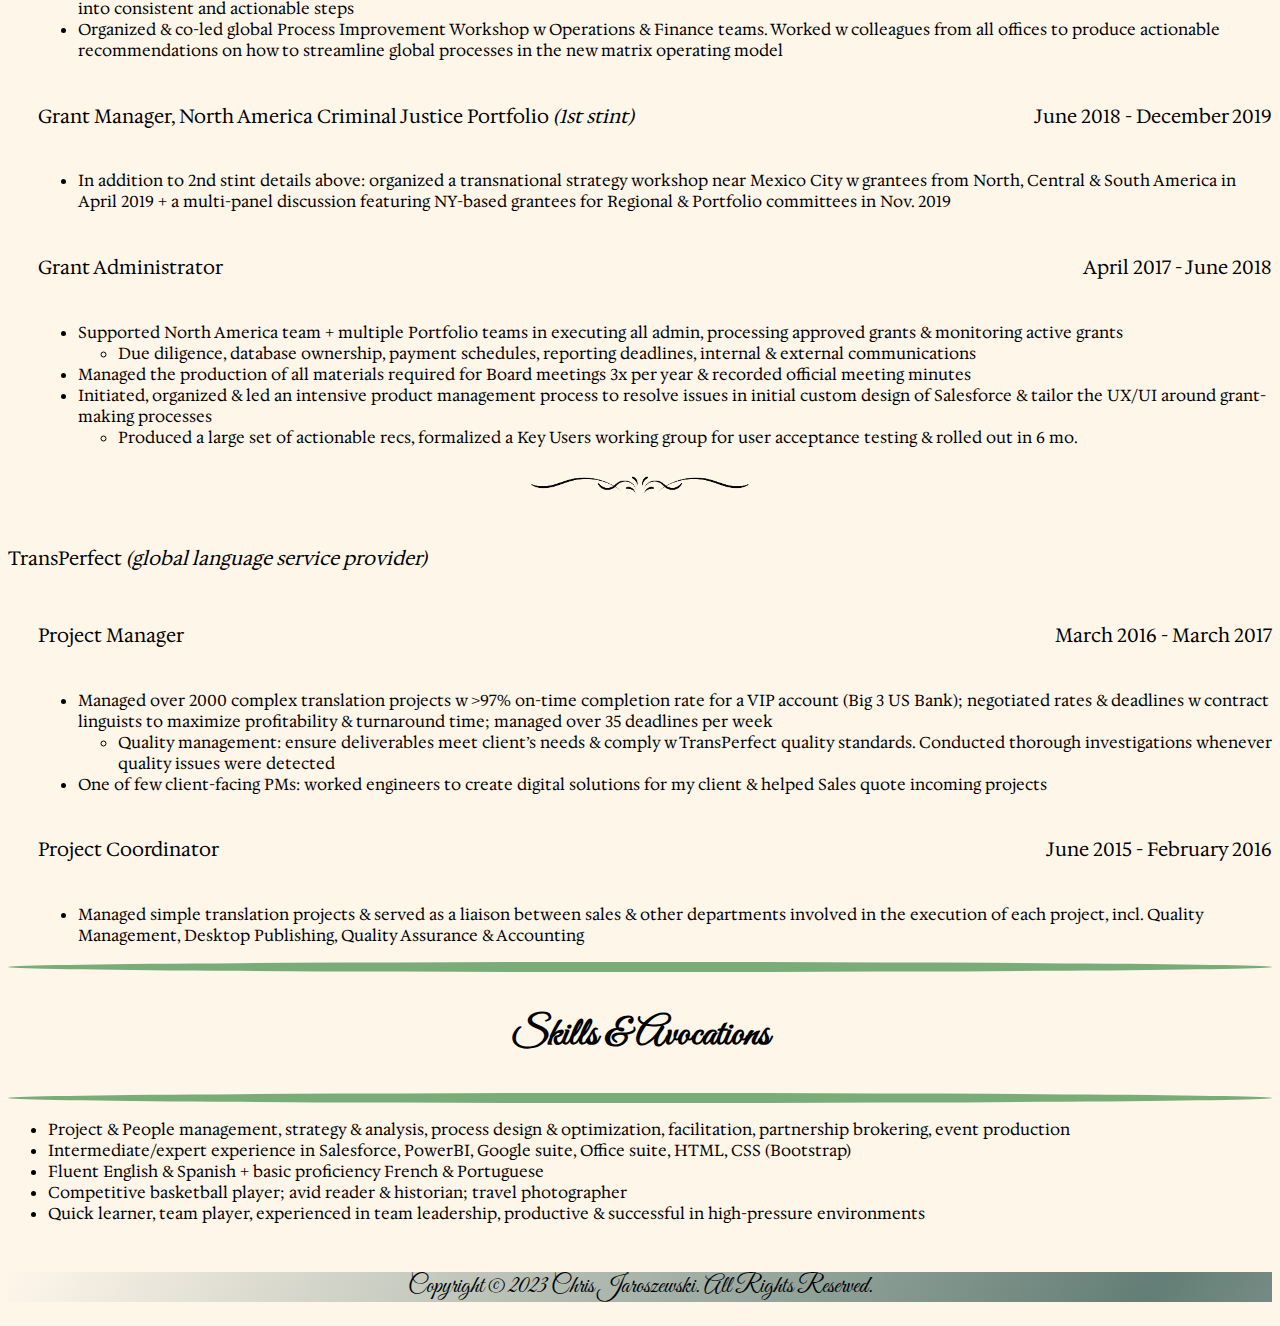
==== commit 011e5874: "Add files via upload" ====
--- a/index.html
+++ b/index.html
@@ -13,26 +13,34 @@
 </head>
 
 <body style="background-color: #fff6ea;">
-    <div class="sage center text-muted">
-        <h1 class="heavy py-5 mb-0" style="font-size: 4rem;">Chris A. Jaroszewski A&ntilde;azco</h1>
-    </div>
-    <br>
-    <div>
-        <div class="row center">
-            <div class="col center"><img src="./Images/C&W.png" class="profile-pic" alt="C & W"></div>
-            <div class="col center"><img src="./Images/Chris profile pic.png" class="profile-pic" alt="Chris Jaroszewski's profile picture"></div>
-            <div class="col center"><img src="./Images/BK bridge w fam.png" class="profile-pic" alt="Chris with fam on Brooklyn Bridge"></div>
-        <div><p></p></div>
-        <div class="row center">
-            <div class="col center" style="padding-left: 320px;"><a class="btn btn-primary btn-lg" href="./contact-me.html" role="button" style="width:300px; height: 66px; margin-left:50px; margin-right:50px; margin-bottom: 0px; font-family: 'Great Vibes', cursive; font-size: 2.2rem">Contact Me</a></div>
-            <div class="col center" style="padding-right: 320px;"><a class="btn btn-outline-primary btn-lg" href="https://www.linkedin.com/in/cjaroszewski" role="button" style="width:300px; height: 66px; margin-left:50px; margin-right:50px; font-family: 'Great Vibes', cursive; font-size: 2.2rem">Linkedin</a></div>
-        </div>
-    </div>
-        
-    </div>
     
+    <div class="sage text-muted">
+        <div class="logo">
+            <img src="./images/C logo.png" alt="C logo" height="40px">
+        </div>
+        <div class="name">
+            <h1>Chris A. Jaroszewski A&ntilde;azco</h1>
+        </div>
+    </div>
+
+    <div class="container">
+        <div class="row py-3">
+            <div class="pictures col"><img src="./Images/C&W.png" class="profile-pic" alt="C & W"></div>
+            <div class="pictures col"><img src="./Images/Chris profile pic.png" class="profile-pic" alt="Chris Jaroszewski's profile picture"></div>
+            <div class="pictures col"><img src="./Images/BK bridge w fam.png" class="profile-pic" alt="Chris & fam on Brooklyn Bridge"></div>
+        </div>
+    </div>
+
+    <div class="container justify-content-evenly">
+        <div class="row">
+            <div class="col top-buttons contme"><a class="buttons btn btn-primary" href="./contact-me.html" role="button">Contact Me</a></div>
+            <div class="col top-buttons linkedin"><a class="buttons btn btn-outline-primary" href="https://www.linkedin.com/in/cjaroszewski" role="button">Linkedin</a></div>
+        </div>
+    </div>
+    
 
     <div class="container padded text-muted">
+
         <hr>
         <h2>Summary</h2>
         <hr>
@@ -41,40 +49,40 @@
         <hr>
         <h2>Education & Certificates</h2>
         <hr>
-        <div class="flex-container">
-            <div>
-                <h4>Carroll School of Management at Boston College</h4>
-            </div>
-            <div>
-                <h4>August 2011 - May 2015</h4>
-            </div>
-        </div>
+            <div class="orgndates">
+                <div>
+                    <h4>Carroll School of Management | Boston College</h4>
+                </div>
+                <div>
+                    <h4>August 2011 - May 2015</h4>
+                </div>
+            </div>
         <ul>
             <li>Double-concentration: Information Systems & Marketing</li>
             <li>Launched three ventures as a student: Cartiquity (an online shopping cart abandonment solution), Tyro Times (a digital media company), and a Social Enterprise Consulting team</li>
         </ul>
-        <div class="flex-container">
-            <h4>Restorative Justice Certificate at Loyola University Chicago</h4>
-            <h4>October 2018</h4>
-        </div>
-        <div class="flex-container">
-            <h4>Partnership Broker Certificate with The Partnership Brokers Association</h4>
-            <h4>April 2019</h4>
-        </div>
+            <div class="orgndates">
+                <h4>Restorative Justice Cert. | Loyola University Chicago</h4>
+                <h4>October 2018</h4>
+            </div>
+            <div class="orgndates">
+                <h4>Partnership Broker Cert. | The Partnership Brokers Association</h4>
+                <h4>April 2019</h4>
+            </div>
         <hr>
         <h2>Professional Experience</h2>
         <hr>
         <h4>Incarceration Nations Network <span style="font-style: italic">(criminal justice NGO)</span></h4>
         <div class="padded-left">
-            <div class="flex-container">
+            <div class="orgndates">
                 <h4>Team Leader, Latin America</h4>
                 <h4>August 2022 - Present</h4>
             </div>
-                <ul>
-                    <li>Manage projects & partnerships in Central & South America</li>
-                    <li>Lead fundraising + development efforts w foundations & philanthropists in the US & Brazil</li>
-                </ul>
-            <div class="flex-container">
+            <ul>
+                <li>Manage projects & partnerships in Central & South America</li>
+                <li>Lead fundraising + development efforts w foundations & philanthropists in the US & Brazil</li>
+            </ul>
+            <div class="orgndates">
                 <h4>Project Lead, Reimagining Juvenile Justice in El Salvador</h4>
                 <h4>October 2022 - Present</h4>
             </div>
@@ -85,10 +93,10 @@
                 <li>Manage budget guidelines & restrictions, handled revisions, tracked expenses, prepared & submitted quarterly financial reports</li>
             </ul>
         </div>
-        <div class="center"><img src="./Images/divider.png" alt="divider" height="40px"></div>
+        <div class="divider"><img src="./Images/divider.png" alt="divider" ></div>
         <h4>Life Comes From It <span style="font-style: italic">(The Ahimsa Collective donor-advised fund)</span></h4>
         <div class="padded-left">
-            <div class="flex-container">
+            <div class="orgndates">
                 <h4>Executive Operations Consultant</h4>
                 <h4>April 2022 - August 2023</h4>
             </div>
@@ -96,10 +104,10 @@
                 <li>Supported Program Officer w event production, expense & calendar management, database creation & maintenance, website maintenance, external communications, travel planning</li>
             </ul>
         </div>
-        <div class="center"><img src="./Images/divider.png" alt="divider" height="40px"></div>
+        <div class="divider"><img src="./Images/divider.png" alt="divider"></div>
         <h4>Porticus <span style="font-style: italic">(global foundation)</span></h4>
         <div class="padded-left">
-            <div class="flex-container">
+            <div class="orgndates">
                 <h4>Grant Manager, North America Criminal Justice Portfolio <span style="font-style: italic">(2nd stint)</span></h4>
                 <h4>July 2020 - July 2021</h4>
             </div>
@@ -110,7 +118,7 @@
                 <li>Managed a team of Grant Administrators + external consultants to monitor, evaluate & document portfolio impact </li>
                 <li>Conducted regular site visits for active grants; managed all internal & external comms pertaining to criminal justice</li>
             </ul>
-            <div class="flex-container">
+            <div class="orgndates">
                 <h4>Business Manager to Director of Regions</h4>
                 <h4>October 2019 - June 2020</h4>
             </div>
@@ -128,7 +136,7 @@
                 <li>Organized & co-led global Process Improvement Workshop w Operations & Finance teams. Worked w colleagues from all offices to produce actionable recommendations on how to streamline global processes in the new matrix operating model
                 </li>
             </ul>
-            <div class="flex-container">
+            <div class="orgndates">
                 <h4>Grant Manager, North America Criminal Justice Portfolio <span style="font-style: italic">(1st stint)</span></h4>
                 <h4>June 2018 - December 2019</h4>
             </div>
@@ -136,7 +144,7 @@
                 <li>In addition to 2nd stint details above: organized a transnational strategy workshop near Mexico City w grantees from North, Central & South America in April 2019 + a multi-panel discussion featuring NY-based grantees for Regional & Portfolio committees in Nov. 2019
                 </li>
             </ul>
-            <div class="flex-container">
+            <div class="orgndates">
                 <h4>Grant Administrator</h4>
                 <h4>April 2017 - June 2018</h4>
             </div>
@@ -157,10 +165,12 @@
                 </ul>
             </ul>
         </div>
-        <div class="center"><img src="./Images/divider.png" alt="divider" height="40px"></div>
+
+        <div class="divider"><img src="./Images/divider.png" alt="divider"></div>
+
         <h4>TransPerfect <span style="font-style: italic;">(global language service provider)</span></h4>
         <div class="padded-left">
-            <div class="flex-container">
+            <div class="orgndates">
                 <h4>Project Manager</h4>
                 <h4>March 2016 - March 2017</h4>
             </div>
@@ -174,7 +184,7 @@
                 <li>One of few client-facing PMs: worked engineers to create digital solutions for my client & helped Sales quote incoming projects
                 </li>
             </ul>
-            <div class="flex-container">
+            <div class="orgndates">
                 <h4>Project Coordinator</h4>
                 <h4>June 2015 - February 2016</h4>
             </div>
@@ -187,7 +197,7 @@
         <hr>
         <h2>Skills & Avocations</h2>
         <hr>
-            <ul class="tight">
+            <ul class="tight" style="margin-bottom: 3rem;">
                 <li>Project & People management, strategy & analysis, process design & optimization, facilitation, partnership brokering, event production</li>
                 <li>Intermediate/expert experience in Salesforce, PowerBI, Google suite, Office suite, HTML, CSS (Bootstrap)</li>
                 <li>Fluent English & Spanish + basic proficiency French & Portuguese</li>
@@ -195,8 +205,6 @@
                 <li>Quick learner, team player, experienced in team leadership, productive & successful in high-pressure environments</li>
             </ul>
     </div>
-    <br>
-    <br>
     <div class="sage center padded py-5 text-muted">
         <footer>
             <p class="mb-0">Copyright © 2023 Chris Jaroszewski. All Rights Reserved.</p>
--- a/styles.css
+++ b/styles.css
@@ -4,18 +4,25 @@
     animation: gradient-animation 18s ease infinite;
 }
 
-.center {
+.logo {
     display: flex;
     justify-content: center;
+    padding-top: 1rem;
+    padding-bottom: 1rem;
+}
+
+.name {
+    display: flex;
+    justify-content: center;
+    padding-bottom: 1rem;
+}
+
+.name > h1 {
+    font-size: 2rem;
 }
 
 .heavy {
     font-weight: 700;
-}
-
-.tight {
-    padding-left: 60px;
-    padding-right: 60px;
 }
 
 .flex-container {
@@ -23,16 +30,24 @@
     justify-content: space-between;
 }
 
-.flex-container-even {
-    display: flex;
-    justify-content: space-evenly;
+.pictures {
+    text-align: center;
 }
 
 .profile-pic {
     border-radius: 50%;
-    border: 5px #637E76 solid;
-    height: 250px;
-    width: 350px
+    height: 90px;
+    width: 108px;
+}
+
+.top-buttons {
+    text-align: center;
+}
+
+.buttons {
+    width: 140px; 
+    font-family: 'Great Vibes', cursive; 
+    font-size: 1.5rem
 }
 
 h1, h2 {
@@ -40,7 +55,7 @@
 }
 
 h2 {
-    font-size: 3rem;
+    font-size: 2rem;
     padding-top: 5px;
 }
 
@@ -48,8 +63,12 @@
     font-family: 'Hedvig Letters Serif', serif;
 }
 
+h4 {
+    font-size: 1.1rem;
+}
+
 p, li {
-    font-size: 1.1rem;
+    font-size: .9rem;
 }
 
 h1, h2, footer {
@@ -62,14 +81,18 @@
     border-radius: 50%;
 }
 
+.divider {
+    display: flex;
+    justify-content: center;
+}
+
+.divider > img {
+    height: 40px;
+    margin-bottom: 1rem;
+}
+
 .padded-left {
     padding-left: 30px;
-}
-
-.absolute {
-    position: absolute;
-    top: 25px;
-    left: 25px
 }
 
 .btn-primary {
@@ -80,4 +103,66 @@
 .btn-outline-primary {
     color: #637E76;
     border-color: #637E76;
+}
+
+footer > p {
+    font-family: 'Great Vibes', cursive; font-size: 1.1rem;
+}
+
+@media (max-width: 408px) {
+    .profile-pic {
+        height: 75px;
+        width: 90px
+    }    
+}
+
+@media (min-width: 992px) {
+    .logo > img {
+        height: 60px;
+    }
+
+    .name > h1 {
+        font-size: 2.5rem;
+    }
+
+    .pictures > img {
+        height: 240px;
+        width: 330px;
+    }
+
+    .buttons {
+        width: 240px; 
+        font-family: 'Great Vibes', cursive; 
+        font-size: 1.6rem
+    }
+
+    body > div.container.justify-content-evenly > div > div.col.top-buttons.contme {
+        margin-left: 225px;
+    }
+
+    body > div.container.justify-content-evenly > div > div.col.top-buttons.linkedin {
+        margin-right: 225px;
+    }
+
+    h2 {
+        font-size: 2.5rem;
+        padding-top: 5px;
+    }
+
+    h4 {
+        font-size: 1.2rem;
+    }
+
+    p, li {
+        font-size: 1rem;
+    }
+
+    .orgndates {
+        display: flex;
+        justify-content: space-between;
+    }
+
+    footer > p {
+        font-size: 1.5rem;
+    }
 }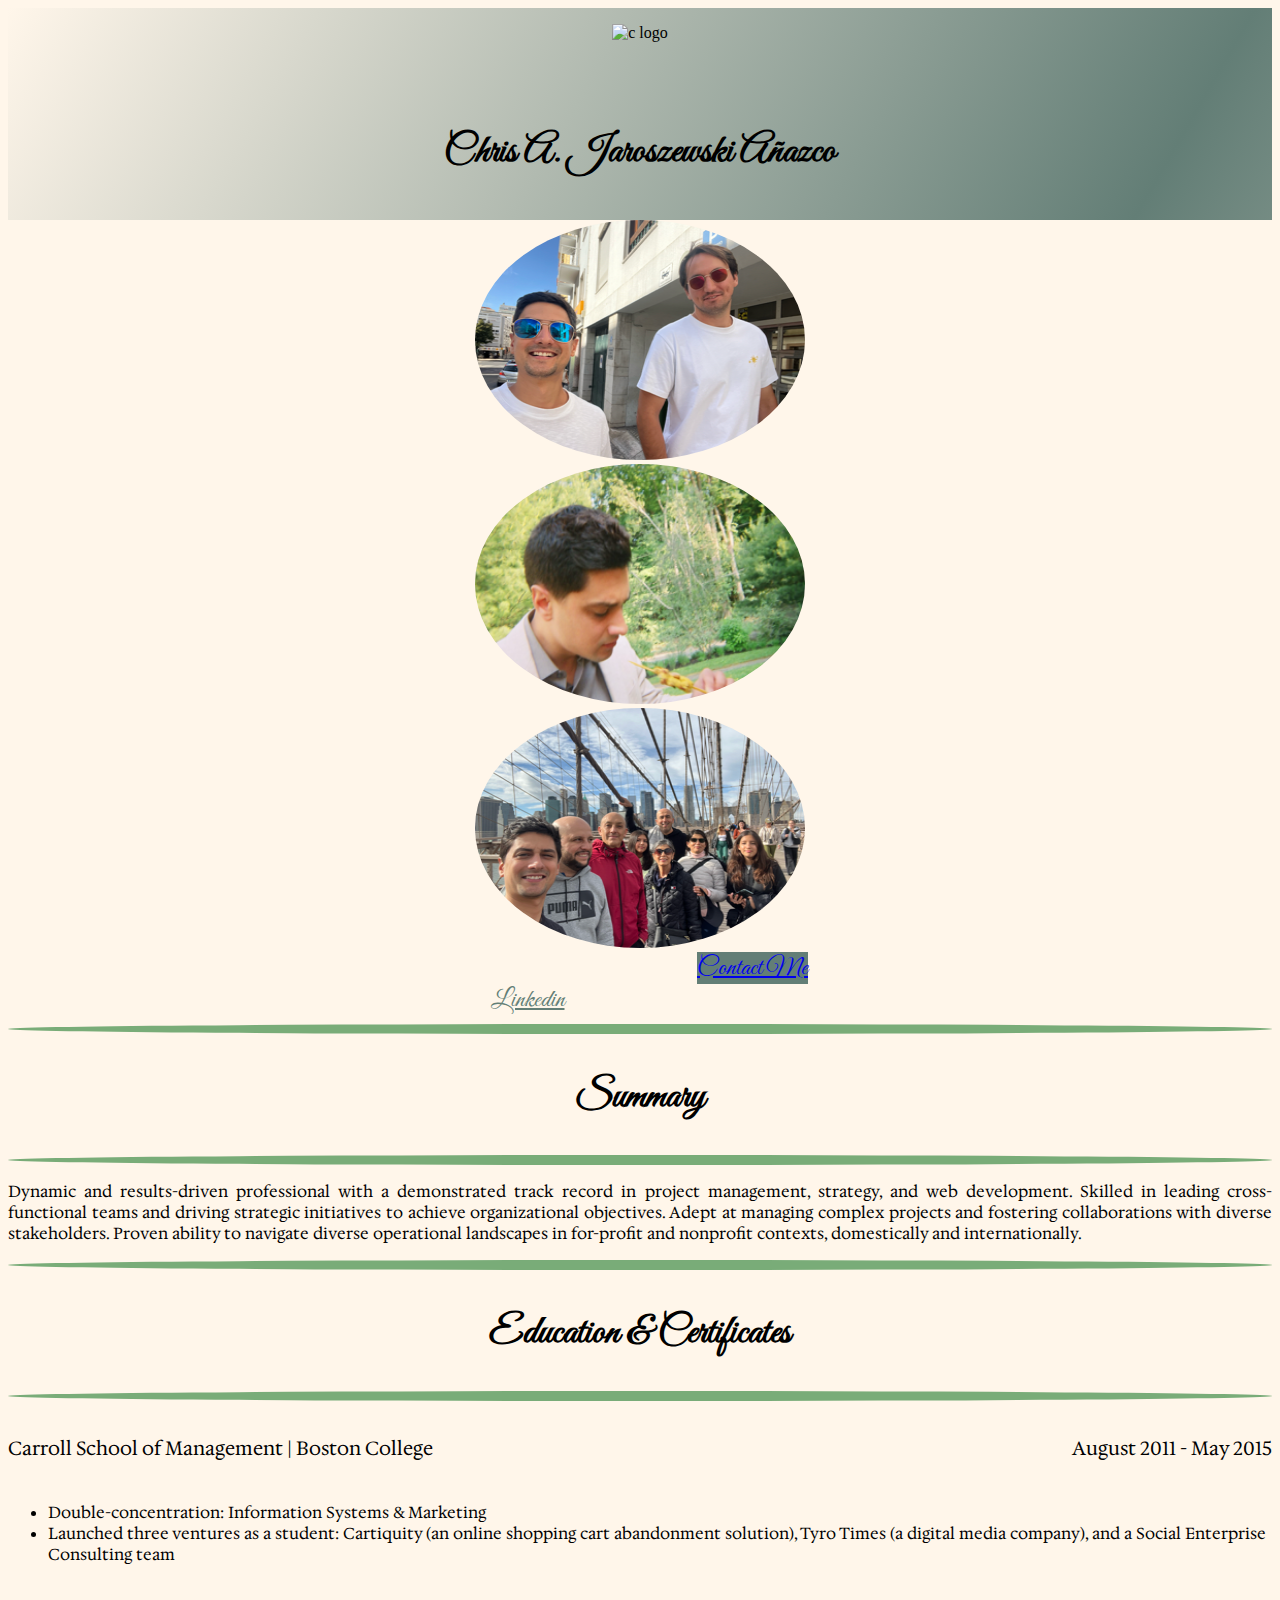
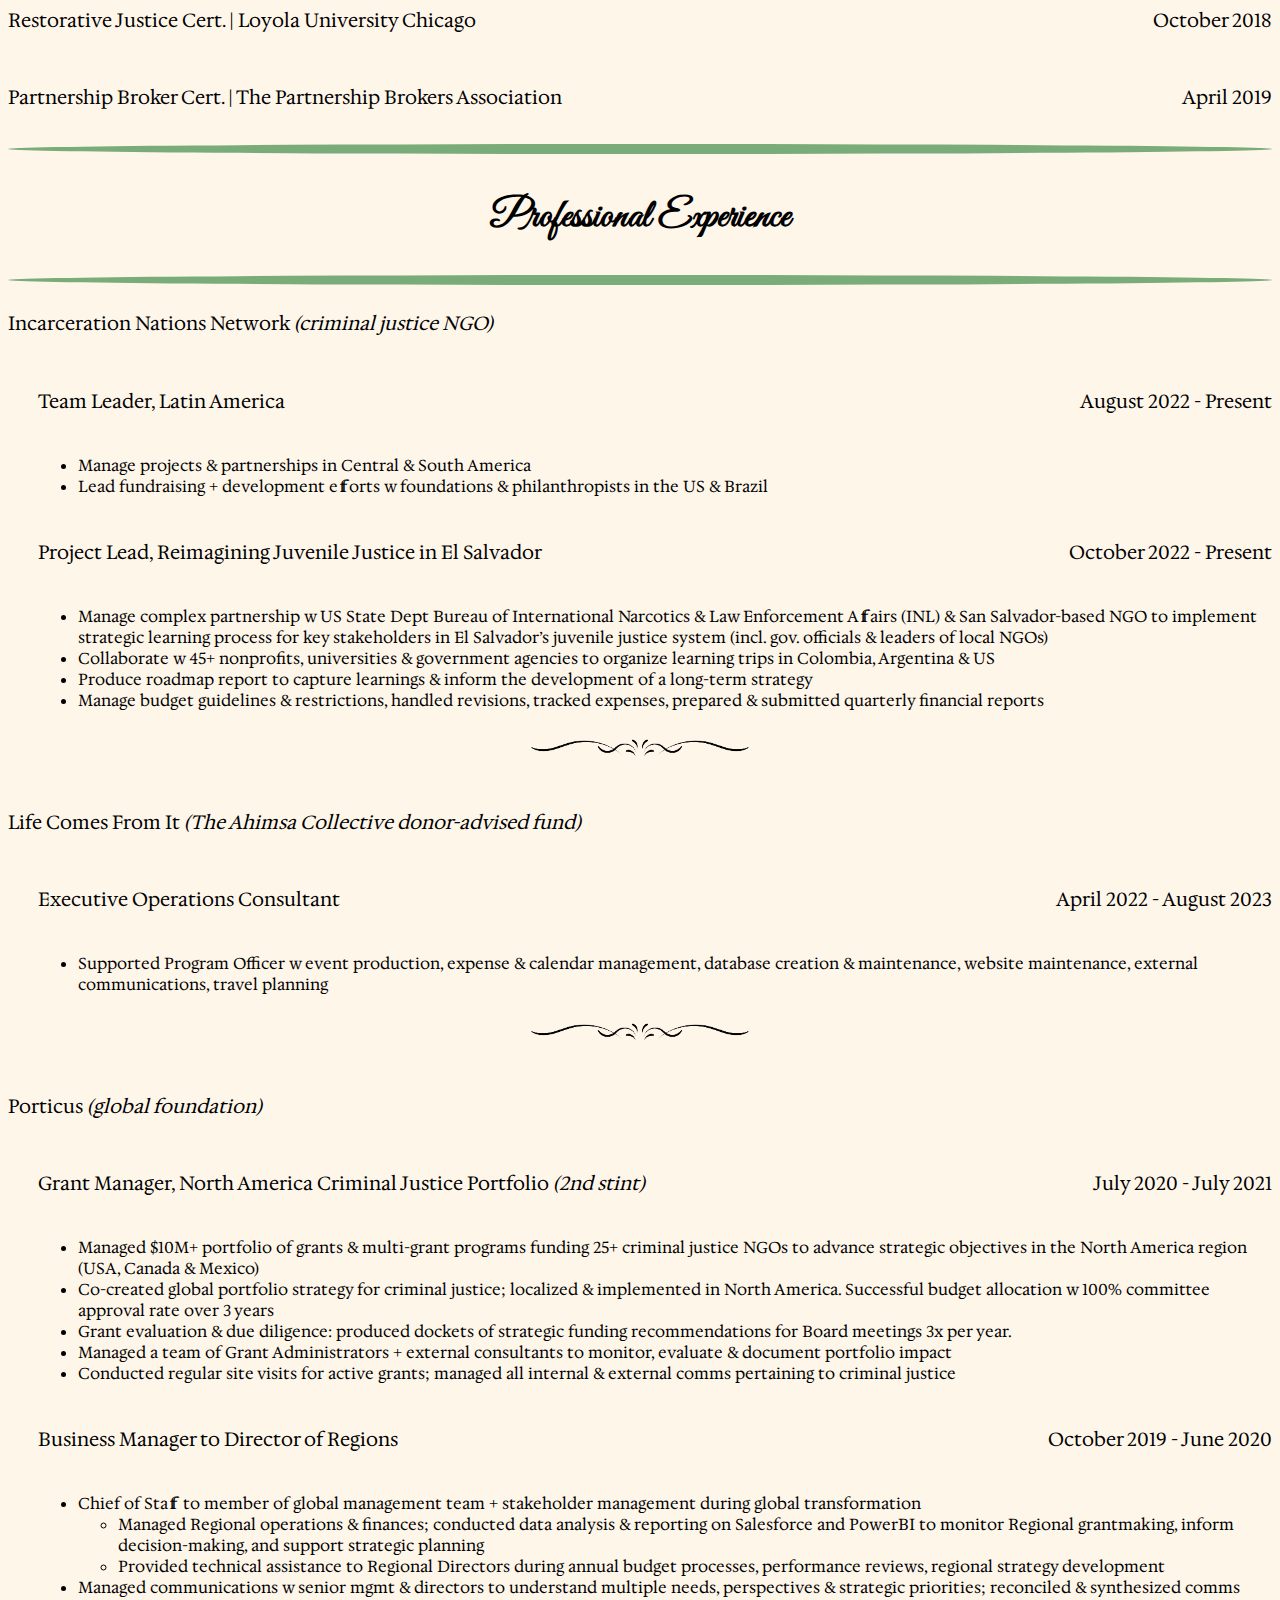
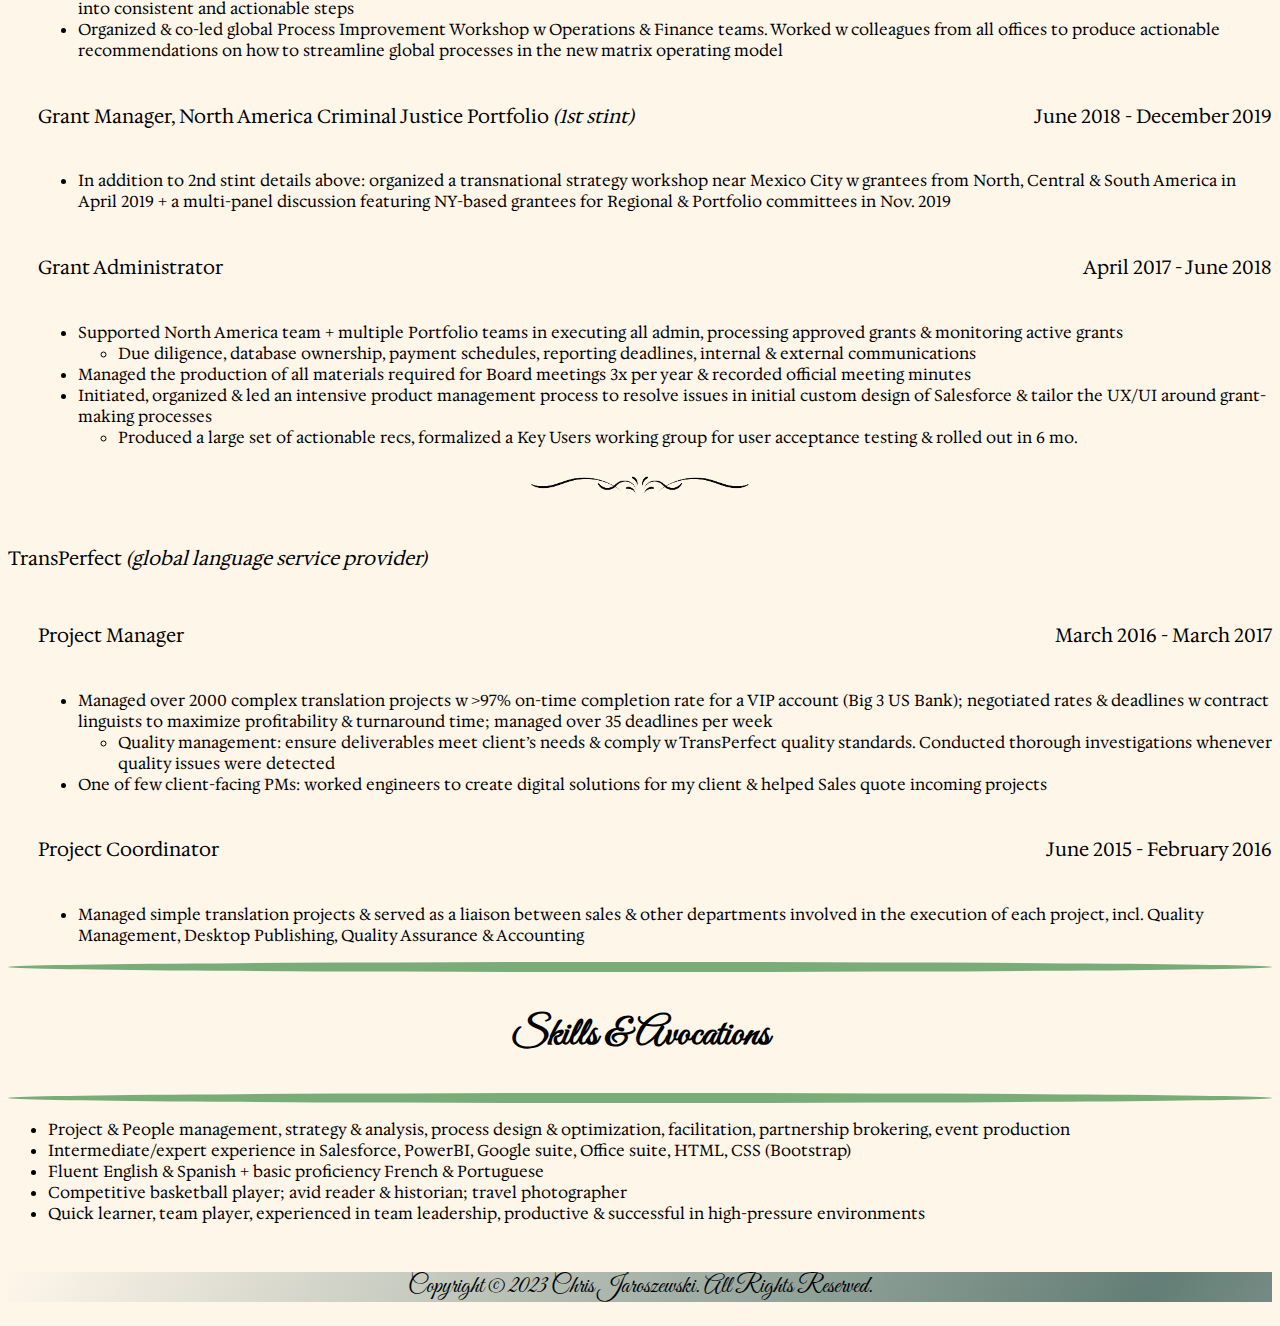
==== commit 2413a31a: "Update index.html" ====
--- a/index.html
+++ b/index.html
@@ -16,7 +16,7 @@
     
     <div class="sage text-muted">
         <div class="logo">
-            <img src="./images/C logo.png" alt="C logo" height="40px">
+            <img src="./images/c-logo.png" alt="c logo" height="40px">
         </div>
         <div class="name">
             <h1>Chris A. Jaroszewski A&ntilde;azco</h1>
@@ -212,4 +212,4 @@
     </div>
     <script src="https://cdn.jsdelivr.net/npm/bootstrap@5.3.2/dist/js/bootstrap.bundle.min.js" integrity="sha384-C6RzsynM9kWDrMNeT87bh95OGNyZPhcTNXj1NW7RuBCsyN/o0jlpcV8Qyq46cDfL" crossorigin="anonymous"></script>
 </body>
-</html>+</html>
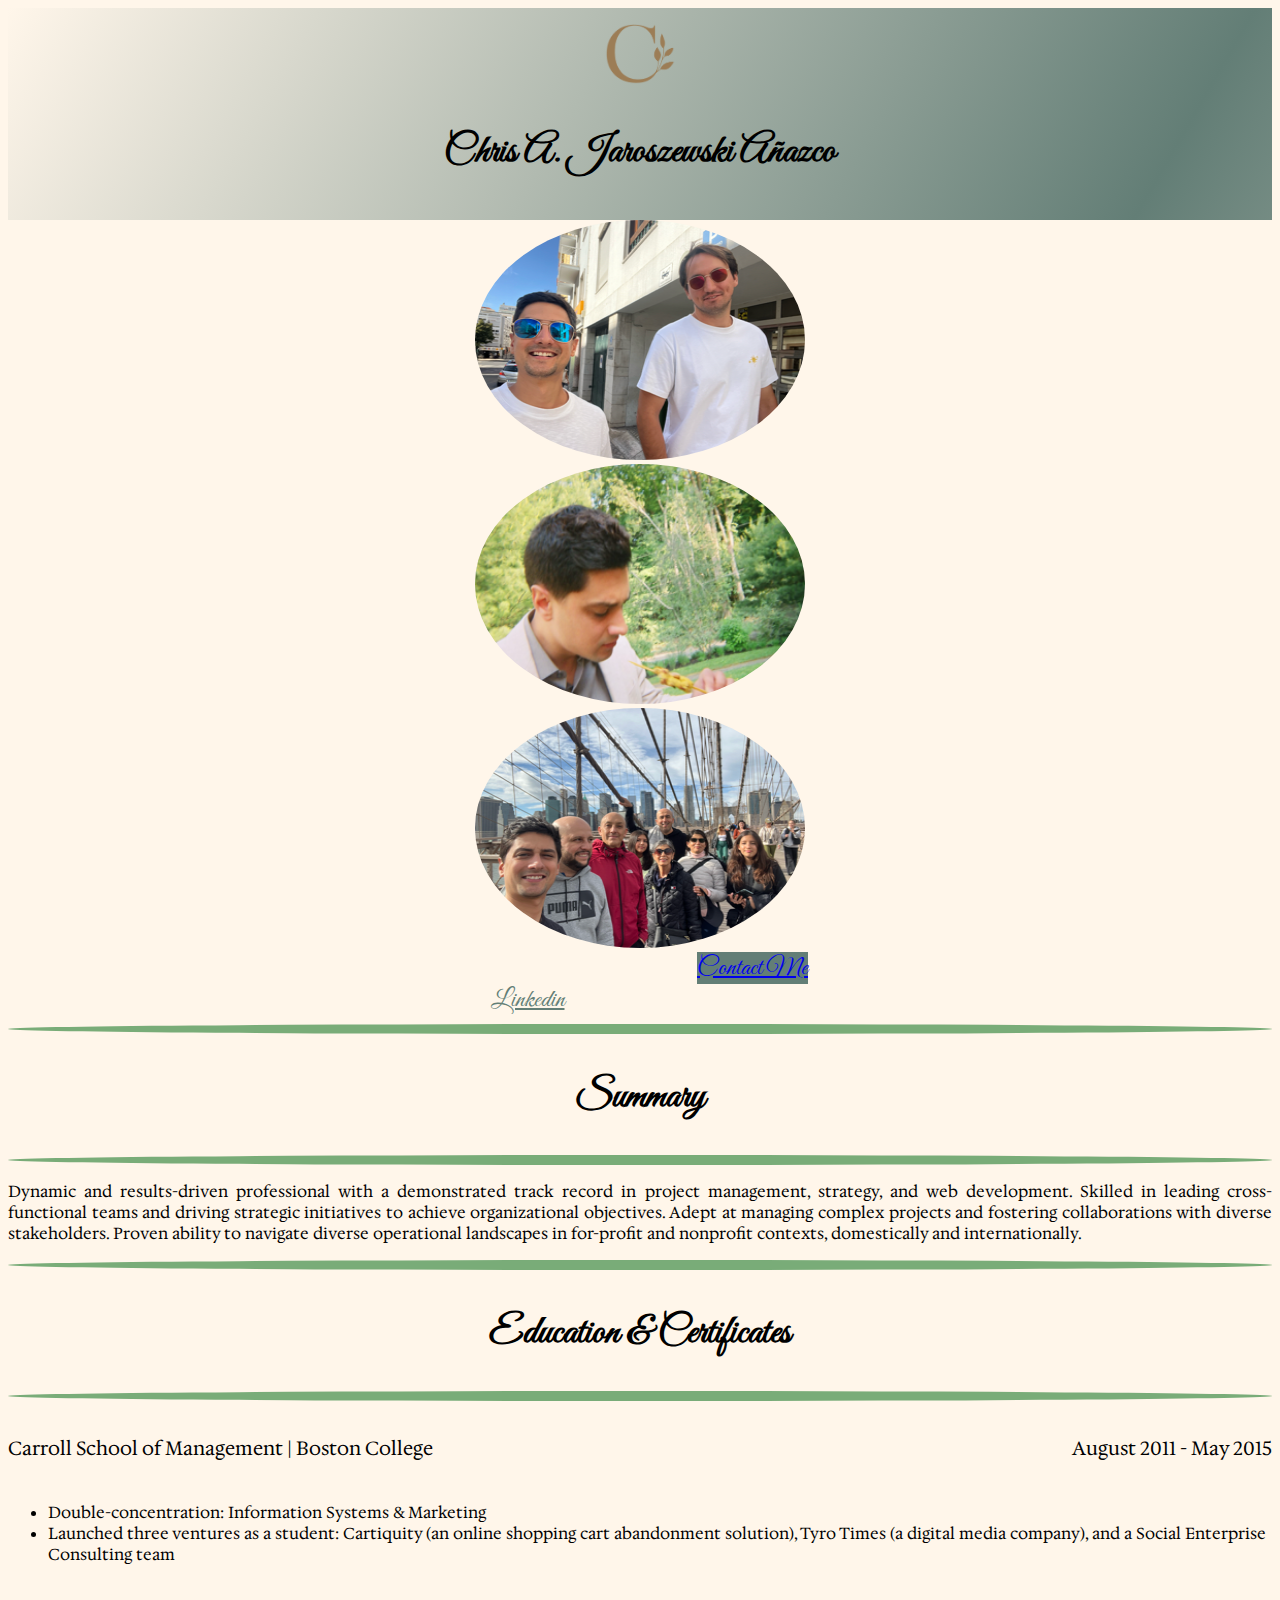
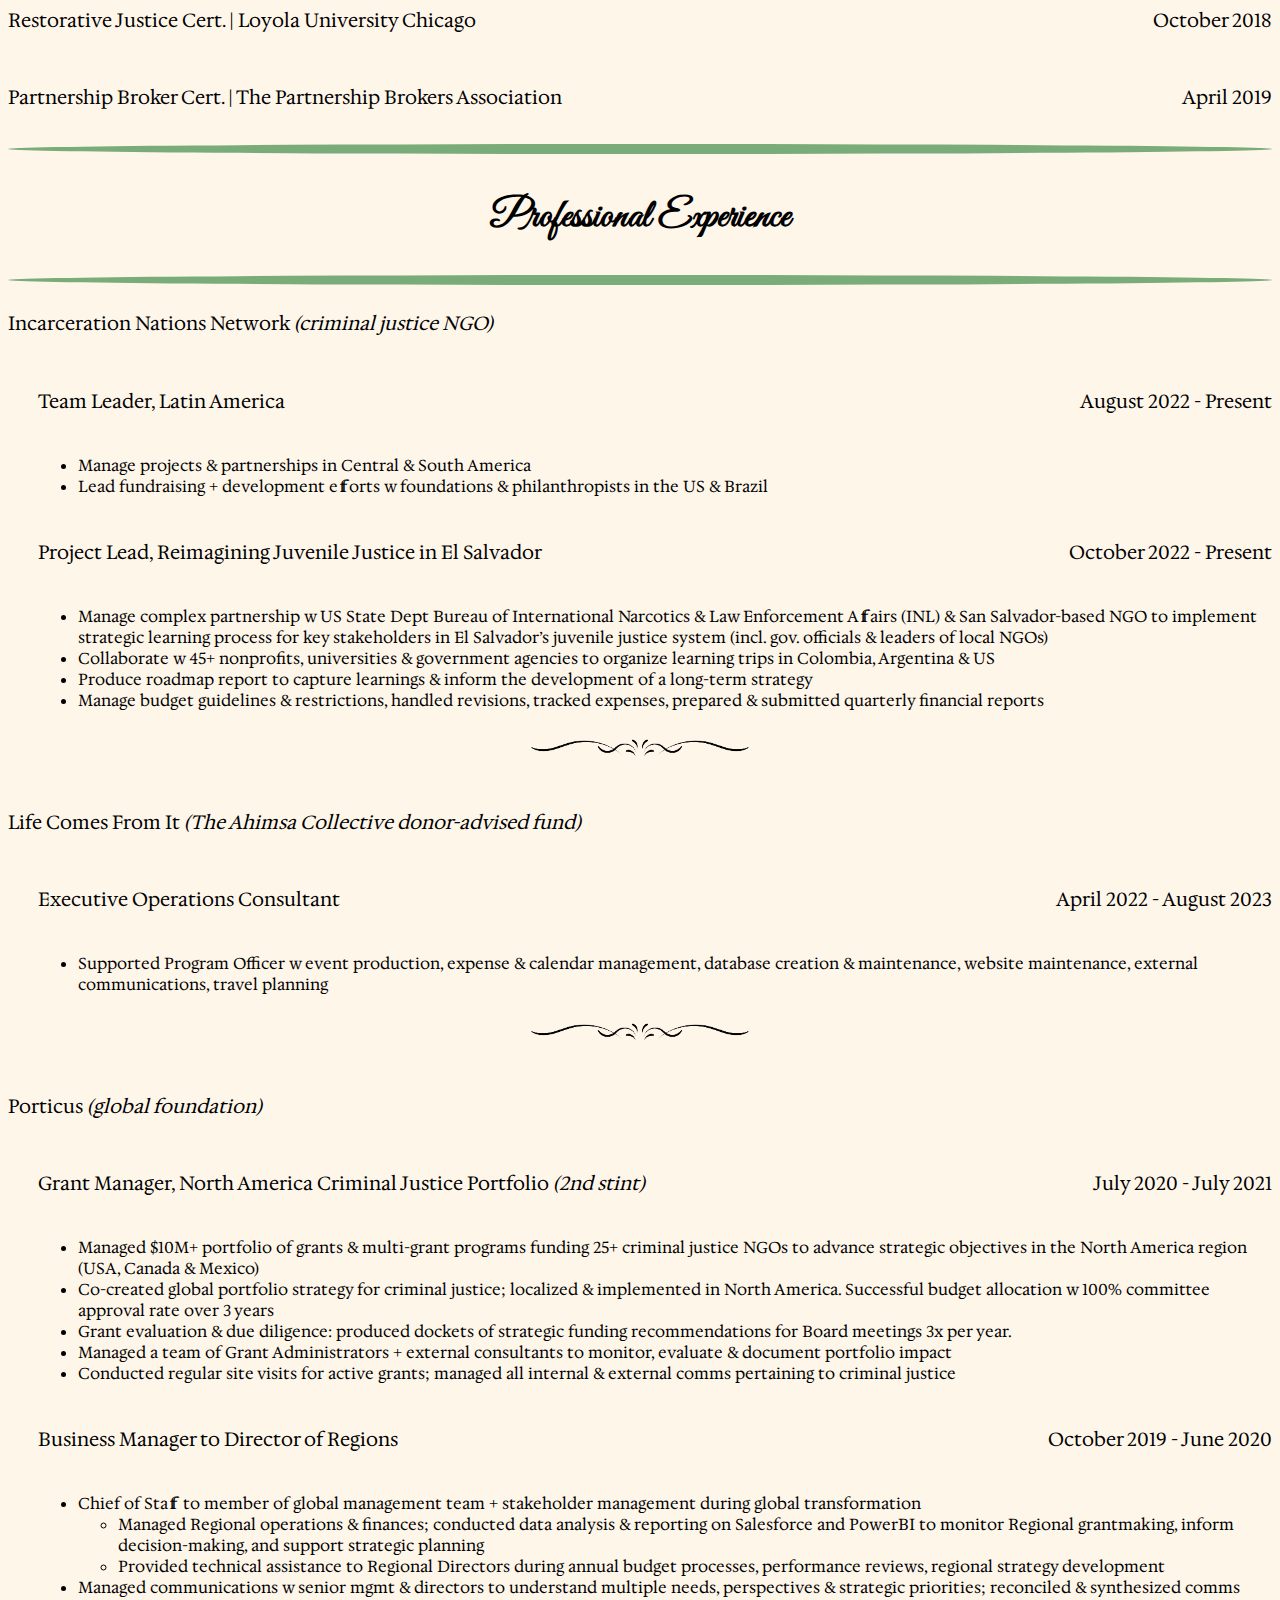
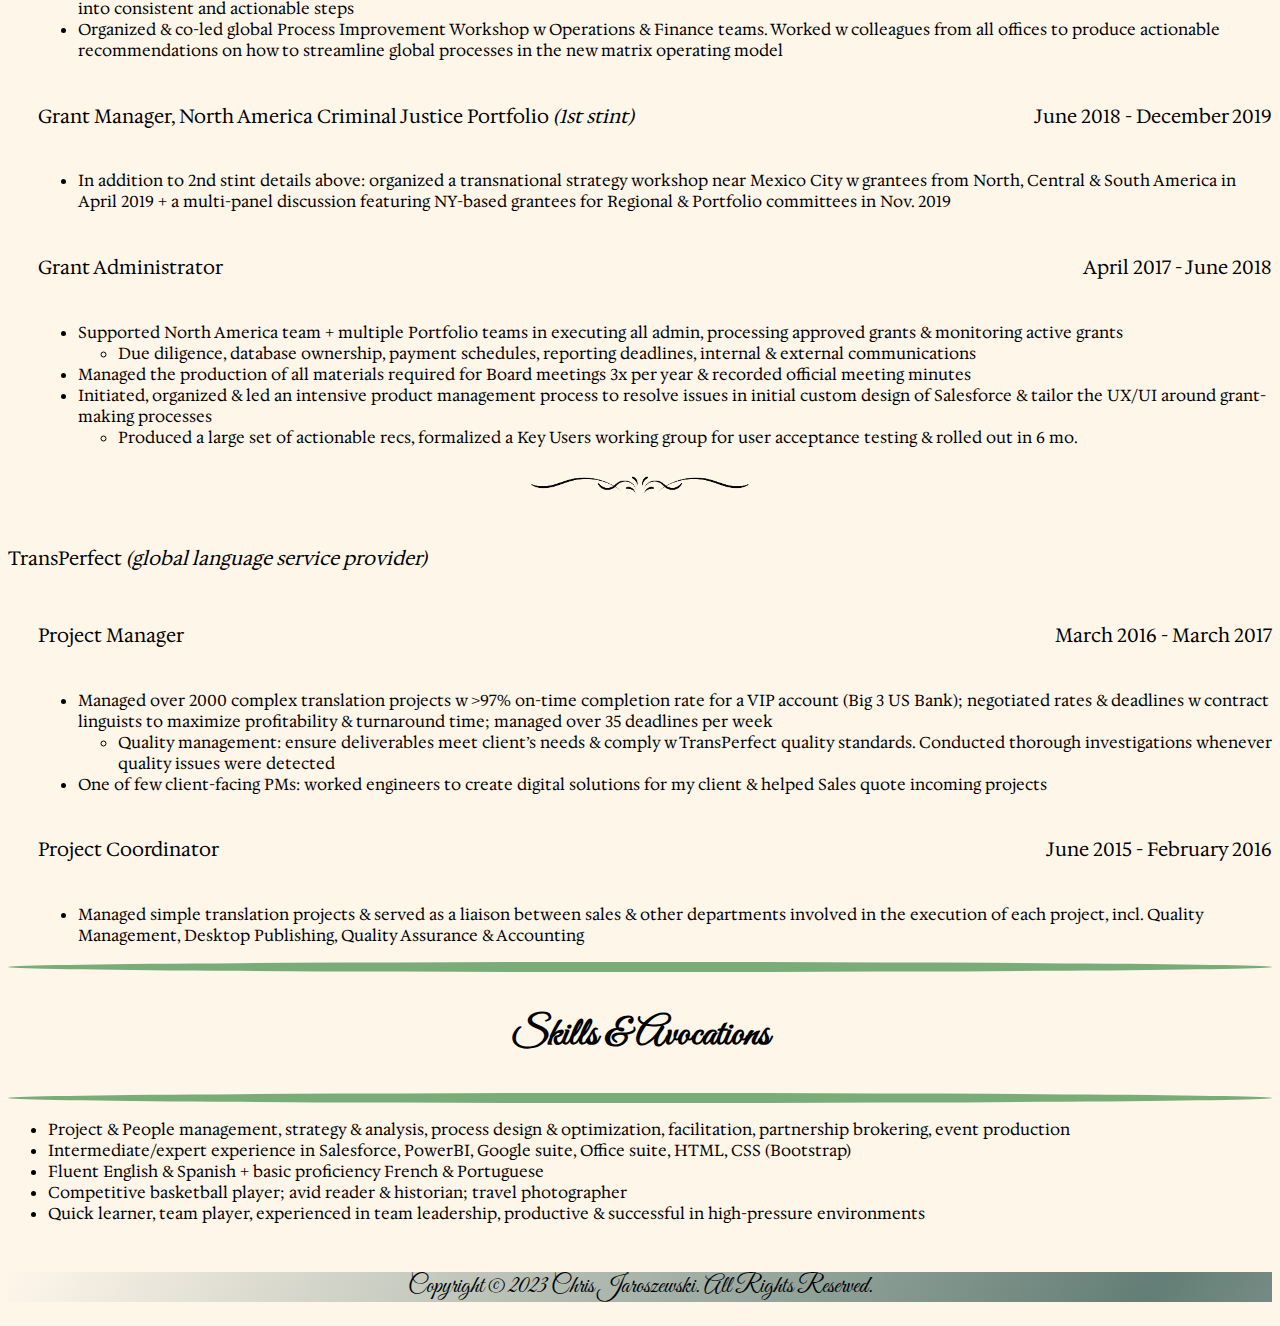
==== commit 2b4e0c21: "Update index.html" ====
--- a/index.html
+++ b/index.html
@@ -16,7 +16,7 @@
     
     <div class="sage text-muted">
         <div class="logo">
-            <img src="./images/c-logo.png" alt="c logo" height="40px">
+            <img src="./Images/c-logo.png" alt="c logo" height="40px">
         </div>
         <div class="name">
             <h1>Chris A. Jaroszewski A&ntilde;azco</h1>
